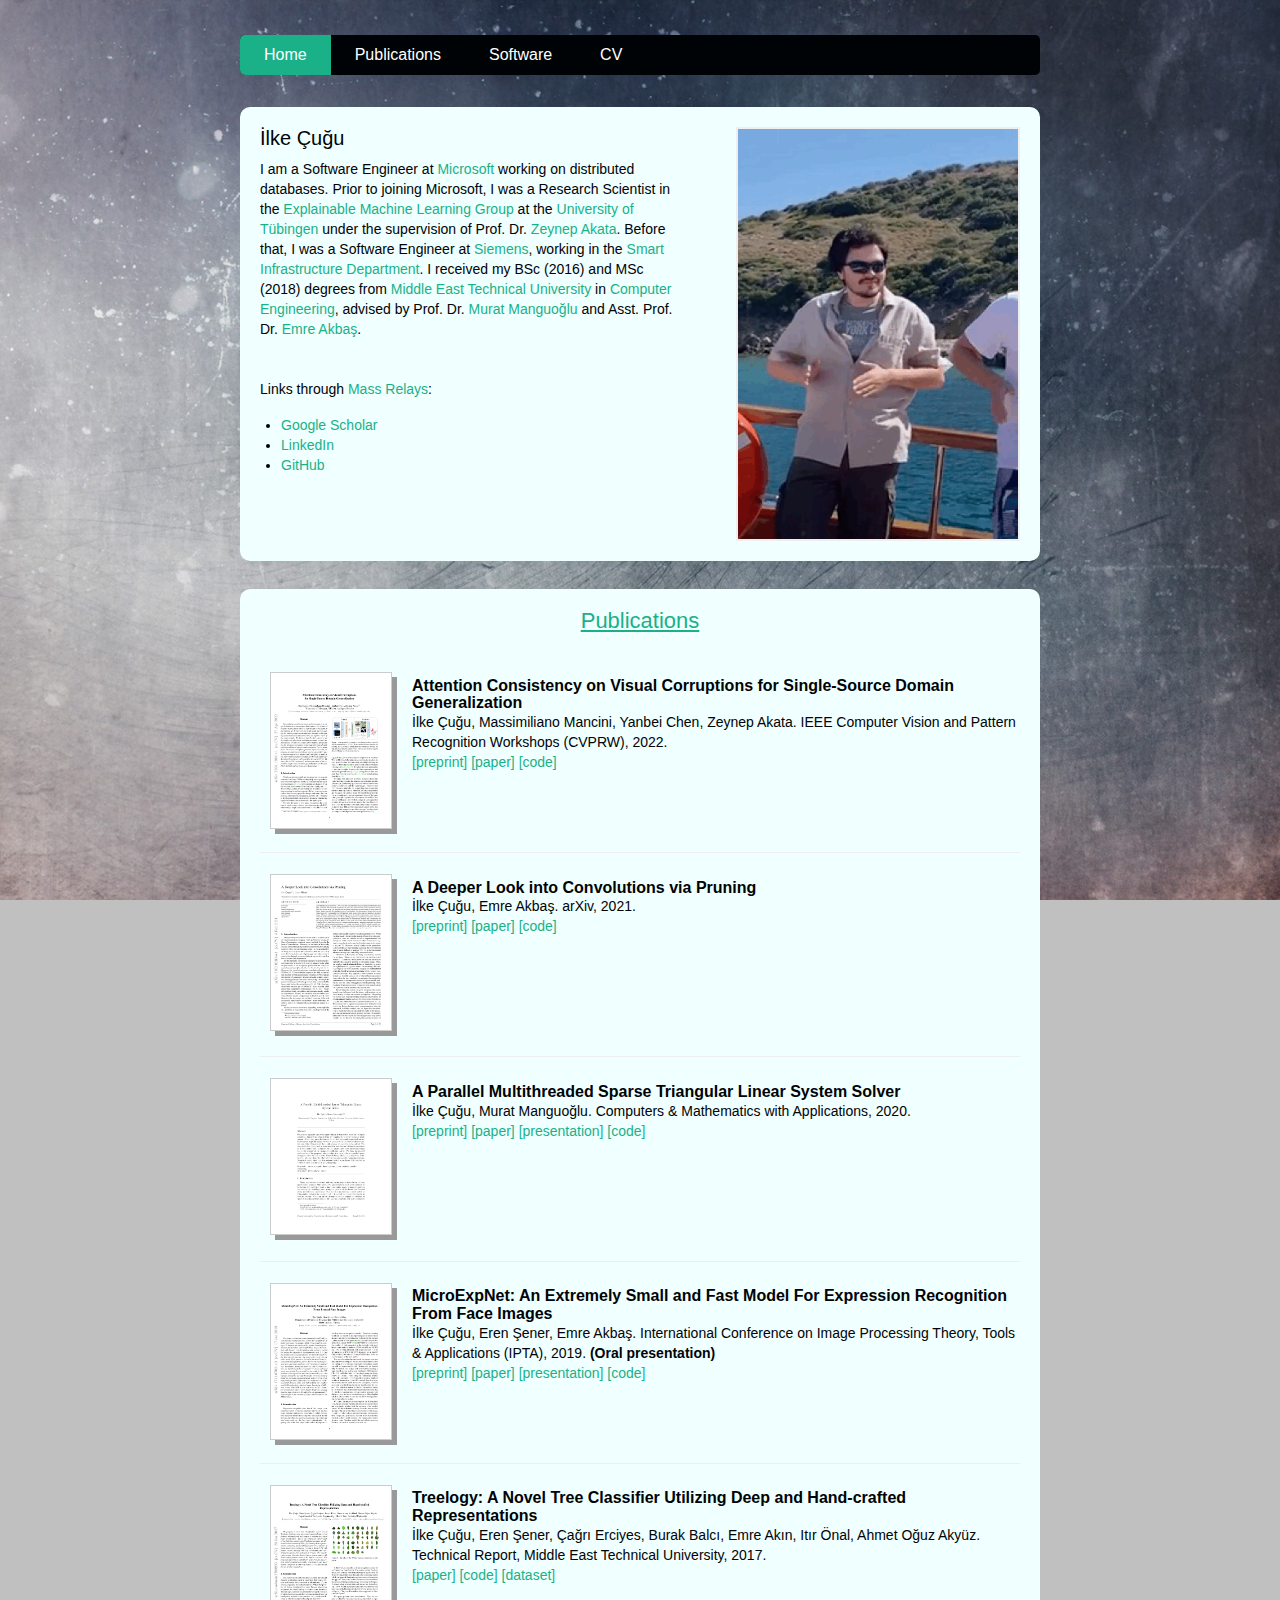
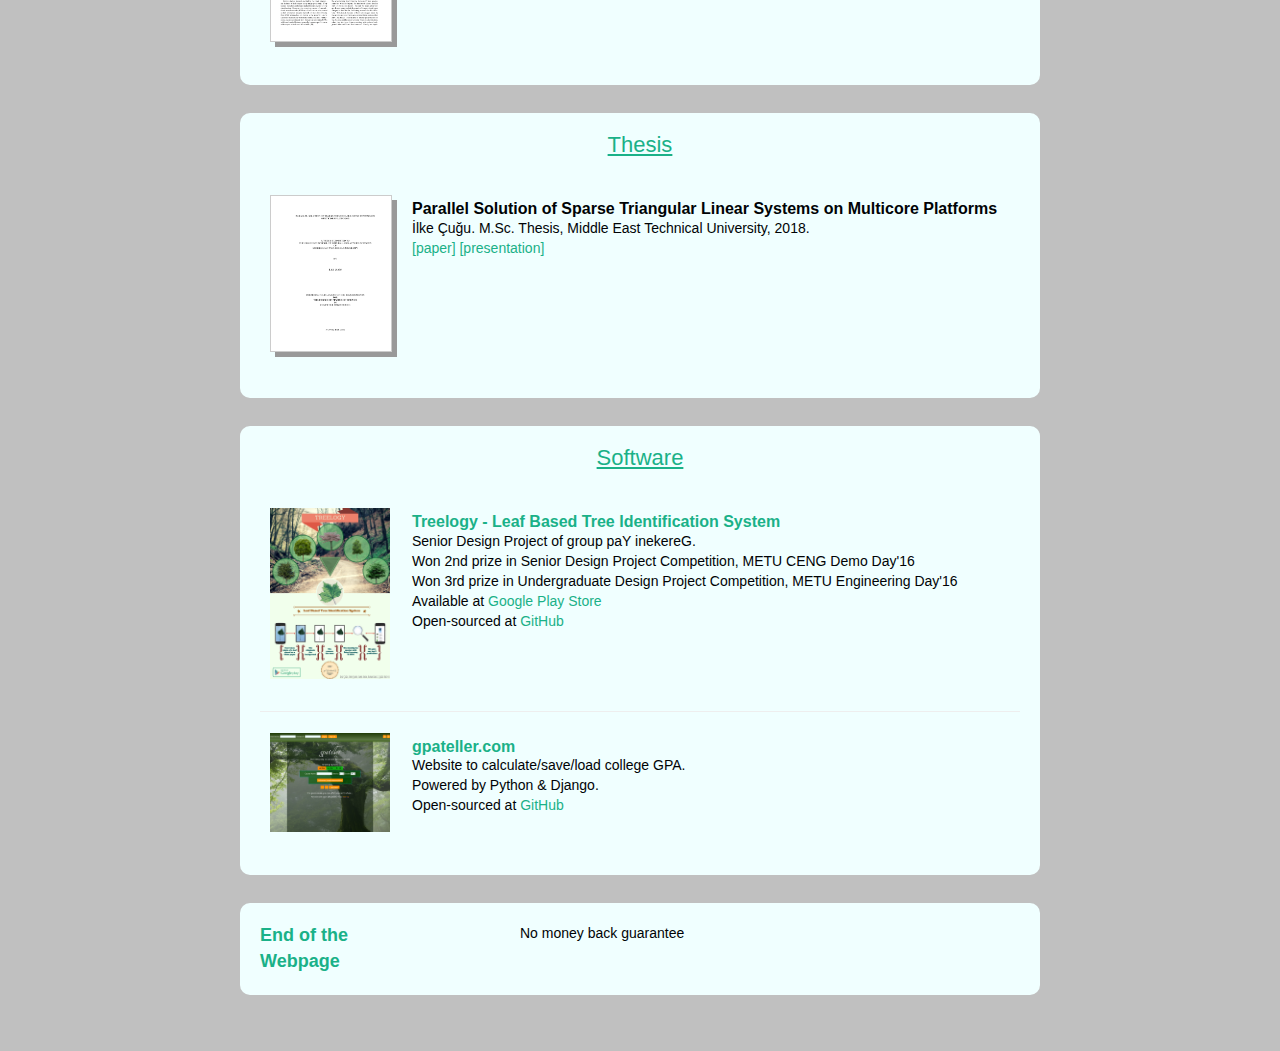
==== index.html @ ac364a23 "Update Treelogy links" ====
<!DOCTYPE html>
<html>
	<head>
	<meta charset="utf-8" />
	<title>Ilke Cugu</title> 
	<link rel="stylesheet" href="too_long_to_read.css" type="text/css"/> 
	<!--[if IE]>
	  <script src="http://html5shiv.googlecode.com/svn/trunk/html5.js"></script><![endif]-->
	<!--[if lte IE 7]>
	  <script src="js/IE8.js" type="text/javascript"></script><![endif]-->
	<!--[if lt IE 7]>
	 
	  <link rel="stylesheet" type="text/css" media="all" href="css/ie6.css"/><![endif]-->
	</head>

	<body id="index" class="home">
		<header id="banner" class="body">
			<nav><ul>
			    <li class="active"><a href="#">Home</a></li>
			    <li><a href="#publications">Publications</a></li>
			    <li><a href="#software">Software</a></li>
			 
			    <li><a href="cv_en.pdf" target="_blank">CV</a></li>
			</ul></nav>
		</header><!-- /#banner -->

		<aside id="featured" class="body"><article>
			<figure>
				<img src="images/gerekli.gif" width="280" height="410" alt="Photo"/>
			</figure>
			<hgroup>
				<h3>İlke Çuğu</h3>
			</hgroup>
			<p>
				I am a Software Engineer at <a href="https://docs.microsoft.com/en-us/azure/postgresql/hyperscale/overview" target="_blank" rel="bookmark" title="To click or not to click, that is the question">Microsoft</a> working on distributed databases. Prior to joining Microsoft, I was a Research Scientist in the <a href="https://eml-unitue.de/" target="_blank" rel="bookmark" title="To click or not to click, that is the question">Explainable Machine Learning Group</a> at the <a href="https://uni-tuebingen.de/universitaet/" target="_blank" rel="bookmark" title="To click or not to click, that is the question">University of Tübingen</a> under the supervision of Prof. Dr. <a href="https://www.eml-unitue.de/people/zeynep-akata" target="_blank" rel="bookmark" title="To click or not to click, that is the question">Zeynep Akata</a>. Before that, I was a Software Engineer at <a href="https://new.siemens.com/global/en.html" target="_blank" rel="bookmark" title="To click or not to click, that is the question">Siemens</a>, working in the <a href="https://new.siemens.com/global/en/company/about/businesses/smart-infrastructure.html" target="_blank" rel="bookmark" title="To click or not to click, that is the question">Smart Infrastructure Department</a>. I received my BSc (2016) and MSc (2018) degrees from <a href="http://www.metu.edu.tr" target="_blank" rel="bookmark" title="To click or not to click, that is the question">Middle East Technical University</a> in <a href="https://ceng.metu.edu.tr" target="_blank" rel="bookmark" title="To click or not to click, that is the question">Computer Engineering</a>, advised by Prof. Dr. <a href="https://user.ceng.metu.edu.tr/~manguoglu/" target="_blank" rel="bookmark" title="To click or not to click, that is the question">Murat Manguoğlu</a> and Asst. Prof. Dr. <a href="https://user.ceng.metu.edu.tr/~emre/" target="_blank" rel="bookmark" title="To click or not to click, that is the question">Emre Akbaş</a>.
				<br>
				<br><br> Links through <a href="https://masseffect.fandom.com/wiki/Mass_Relay" target="_blank" rel="bookmark" title="To click or not to click, that is the question">Mass Relays</a>:
				<ul>
					<li><a href="https://scholar.google.com.tr/citations?user=v6YG0YEAAAAJ&hl=en" target="_blank" rel="bookmark" title="To click or not to click, that is the question">Google Scholar</a></li>
					<li><a href="https://www.linkedin.com/in/cuguilke" target="_blank" title="To click or not to click, that is the question">LinkedIn</a></li>
					<li><a href="https://github.com/cuguilke" target="_blank" rel="bookmark" title="To click or not to click, that is the question">GitHub</a></li>
				</ul>
			</p>
		</article></aside><!-- /#featured -->

		<section id="content" class="body">
			<a name="publications"></a> 
			<ol id="posts-list" class="hfeed">

				<hgroup>
					<h2>Publications</h2>
				</hgroup>

				<li><article class="hentry">  
					<header>
					<h3 class="entry-title">Attention Consistency on Visual Corruptions for Single-Source Domain Generalization</h3>
					</header>
					<footer class="post-info">
						<figure>
							<a href="https://arxiv.org/pdf/2204.13091.pdf" target="_blank">
								<img class="publication-img" src="images/acvc.png" width="120" height="155"/>
							</a>
						</figure>
					</footer><!-- /.post-info -->
					<div class="entry-content">
						<p>İlke Çuğu, Massimiliano Mancini, Yanbei Chen, Zeynep Akata. IEEE Computer Vision and Pattern Recognition Workshops (CVPRW), 2022.
					<br>
					<a href="https://arxiv.org/abs/2204.13091" target="_blank" rel="bookmark" title="To click or not to click, that is the question">[preprint]</a>
					<a href="https://openaccess.thecvf.com/content/CVPR2022W/L3D-IVU/html/Cugu_Attention_Consistency_on_Visual_Corruptions_for_Single-Source_Domain_Generalization_CVPRW_2022_paper.html" target="_blank" rel="bookmark" title="To click or not to click, that is the question">[paper]</a>
					<a href="https://github.com/ExplainableML/ACVC" target="_blank" rel="bookmark" title="To click or not to click, that is the question">[code]</a> 
						<br><br><br><br><br>
						</p>
					</div><!-- /.entry-content -->
				</article></li>
				
				<li><article class="hentry">  
					<header>
					<h3 class="entry-title">A Deeper Look into Convolutions via Pruning</h3>
					</header>
					<footer class="post-info">
						<figure>
							<a href="https://arxiv.org/pdf/2102.02804.pdf" target="_blank">
								<img class="publication-img" src="images/psykedelic.png" width="120" height="155"/>
							</a>
						</figure>
					</footer><!-- /.post-info -->
					<div class="entry-content">
						<p>İlke Çuğu, Emre Akbaş. arXiv, 2021.
					<br>
					<a href="https://arxiv.org/abs/2102.02804" target="_blank" rel="bookmark" title="To click or not to click, that is the question">[preprint]</a>
					<a href="https://arxiv.org/pdf/2102.02804.pdf" target="_blank" rel="bookmark" title="To click or not to click, that is the question">[paper]</a>
					<a href="https://github.com/cuguilke/psykedelic" target="_blank" rel="bookmark" title="To click or not to click, that is the question">[code]</a> 
						<br><br><br><br><br><br><br>
						</p>
					</div><!-- /.entry-content -->
				</article></li>

				<li><article class="hentry">  
					<header>
					<h3 class="entry-title">A Parallel Multithreaded Sparse Triangular Linear System Solver</h3>
					</header>
					<footer class="post-info">
						<figure>
							<a href="papers/spike_pstrsv_preprint.pdf" target="_blank">
								<img class="publication-img" src="images/spike_pstrsv.png" width="120" height="155"/>
							</a>
						</figure>
					</footer><!-- /.post-info -->
					<div class="entry-content">
						<p>İlke Çuğu, Murat Manguoğlu. Computers & Mathematics with Applications, 2020.
					<br>
					<a href="papers/spike_pstrsv_preprint.pdf" target="_blank" rel="bookmark" title="To click or not to click, that is the question">[preprint]</a>
					<a href="https://doi.org/10.1016/j.camwa.2019.09.012" target="_blank" rel="bookmark" title="To click or not to click, that is the question">[paper]</a>
					<a href="misc/spike_pstrsv_presentation.pdf" target="_blank" rel="bookmark" title="To click or not to click, that is the question">[presentation]</a> 
					<a href="https://github.com/cuguilke/spike_pstrsv" target="_blank" rel="bookmark" title="To click or not to click, that is the question">[code]</a> 
						<br><br><br><br><br><br><br>
						</p>
					</div><!-- /.entry-content -->
				</article></li>

				<li><article class="hentry">  
					<header>
					<h3 class="entry-title">MicroExpNet: An Extremely Small and Fast Model For Expression Recognition From Face Images</h3>
					</header>
					<footer class="post-info">
						<figure>
							<a href="https://arxiv.org/pdf/1711.07011.pdf" target="_blank">
								<img class="publication-img" src="images/microexpnet.png" width="120" height="155"/>
							</a>
						</figure>
					</footer><!-- /.post-info -->
					<div class="entry-content">
						<p>İlke Çuğu, Eren Şener, Emre Akbaş. International Conference on Image Processing Theory, Tools & Applications (IPTA), 2019. <b>(Oral presentation)</b>
					<br>
					<a href="https://arxiv.org/abs/1711.07011v4" target="_blank" rel="bookmark" title="To click or not to click, that is the question">[preprint]</a>
					<a href="https://ieeexplore.ieee.org/abstract/document/8936114" target="_blank" rel="bookmark" title="To click or not to click, that is the question">[paper]</a>
					<a href="misc/MicroExpNet_Presentation.pdf" target="_blank" rel="bookmark" title="To click or not to click, that is the question">[presentation]</a>  
					<a href="https://github.com/cuguilke/microexpnet" target="_blank" rel="bookmark" title="To click or not to click, that is the question">[code]</a>
						<br><br><br><br><br>
						</p>
					</div><!-- /.entry-content -->
				</article></li>

			    <li><article class="hentry">  
		     		<header>
		        	<h3 class="entry-title">Treelogy: A Novel Tree Classifier Utilizing Deep and Hand-crafted Representations</h3>
		      		</header>
					<footer class="post-info">
				        <figure>
				        	<a href="https://arxiv.org/pdf/1701.08291.pdf" target="_blank">
								<img class="publication-img" src="images/treelogy.png" width="120" height="155"/>
							</a>
						</figure>
		      		</footer><!-- /.post-info -->
			     	<div class="entry-content">
				        <p>İlke Çuğu, Eren Şener, Çağrı Erciyes, Burak Balcı, Emre Akın, Itır Önal, Ahmet Oğuz Akyüz. Technical Report, Middle East Technical University, 2017.
				        <br>
				        <a href="https://arxiv.org/abs/1701.08291" target="_blank" rel="bookmark" title="To click or not to click, that is the question">[paper]</a>
				        <a href="https://github.com/cuguilke/Treelogy" target="_blank" rel="bookmark" title="To click or not to click, that is the question">[code]</a>
				        <a href="https://senior.ceng.metu.edu.tr/2016/payinekereg/dataset.html" target="_blank" rel="bookmark" title="To click or not to click, that is the question">[dataset]</a>
				        <br><br><br><br><br>
				        </p>
				    </div><!-- /.entry-content -->
		    	</article></li>
		  		    
		  	</ol><!-- /#posts-list -->
		</section><!-- /#content -->

		<section id="content" class="body">
			<a name="theses"></a> 
			<ol id="posts-list" class="hfeed">

				<hgroup>
					<h2>Thesis</h2>
				</hgroup>

				<li><article class="hentry">  
		     		<header>
		        	<h3 class="entry-title">Parallel Solution of Sparse Triangular Linear Systems on Multicore Platforms</h3>
		      		</header>
					<footer class="post-info">
				        <figure>
				        	<a href="http://etd.lib.metu.edu.tr/upload/12622870/index.pdf" target="_blank">
								<img class="publication-img" src="images/MSc_thesis.png" width="120" height="155"/>
							</a>
						</figure>
		      		</footer><!-- /.post-info -->
			     	<div class="entry-content">
				        <p>İlke Çuğu. M.Sc. Thesis, Middle East Technical University, 2018.
				        <br>
				        <a href="http://etd.lib.metu.edu.tr/upload/12622870/index.pdf" target="_blank" rel="bookmark" title="To click or not to click, that is the question">[paper]</a>
				        <a href="misc/MSc_thesis_presentation.pdf" target="_blank" rel="bookmark" title="To click or not to click, that is the question">[presentation]</a> 
				        <br><br><br><br><br><br><br>
				        </p>
				    </div><!-- /.entry-content -->
		    	</article></li>
		  		    
		  	</ol><!-- /#posts-list -->
		</section><!-- /#content -->

		<section id="content" class="body">
			<a name="software"></a> 
			<ol id="posts-list" class="hfeed">

				<hgroup>
					<h2>Software</h2>
				</hgroup>

			    <li><article class="hentry">  
		     		<header>
		        	<h3 class="entry-title"><a href="https://senior.ceng.metu.edu.tr/2016/payinekereg/" target="_blank" rel="bookmark" title="To click or not to click, that is the question">Treelogy - Leaf Based Tree Identification System</a></h3>
		      		</header>
					<footer class="post-info">
				        <figure>
				        	<a href="images/treelogy_poster.png">
								<img src="images/treelogy_poster.png" width="120" height="171"/>
							</a>
						</figure>
		      		</footer><!-- /.post-info -->
			     	<div class="entry-content">
				        <p>Senior Design Project of group paY inekereG.
				        <br>Won 2nd prize in Senior Design Project Competition, METU CENG Demo Day'16
				       	<br>Won 3rd prize in Undergraduate Design Project Competition, METU Engineering Day'16
				        <br>Available at 
				        <a href="https://play.google.com/store/apps/details?id=com.payinekereg.treelogy" target="_blank">Google Play Store</a>
				        <br>Open-sourced at <a href="https://github.com/cuguilke/Treelogy" target="_blank">GitHub</a>
				        <br><br><br><br><br>
				    	</p>
				    </div><!-- /.entry-content -->
		    	</article></li>

		    	<li><article class="hentry">  
		     		<header>
		        	<h3 class="entry-title"><a href="http://www.gpateller.com" target="_blank" rel="bookmark" title="To click or not to click, that is the question">gpateller.com</a></h3>
		      		</header>
					<footer class="post-info">
				        <figure>
				        	<a href="images/gpateller.png">
								<img src="images/gpateller.png" width="120" height="99"/>
							</a>
						</figure>
		      		</footer><!-- /.post-info -->
			     	<div class="entry-content">
				        <p>Website to calculate/save/load college GPA.
				        <br>Powered by Python & Django.
				        <br>Open-sourced at <a href="https://github.com/cuguilke/gpateller" target="_blank">GitHub</a>
				    	<br><br><br>
				    	</p>
				    </div><!-- /.entry-content -->
		    	</article></li>
		  		    
		  	</ol><!-- /#posts-list -->
		</section><!-- /#content -->

		<footer id="contentinfo" class="body">
		  <address id="about" class="vcard body">
		    <span class="primary">
		      <strong><a href="#" class="fn url">End of the Webpage</a></strong>
		    </span><!-- /.primary -->
		    <span class="bio">No money back guarantee</span>
		  </address><!-- /#about -->
		</footer><!-- /#contentinfo -->

		<!-- Start of StatCounter Code for Default Guide -->
		<script type="text/javascript">
			var sc_project=10519297; 
			var sc_invisible=1; 
			var sc_security="bd631ced"; 
			var scJsHost = (("https:" == document.location.protocol) ?"https://secure." : "http://www.");
			document.write("<sc"+"ript type='text/javascript' src='" +scJsHost+"statcounter.com/counter/counter.js'></"+"script>");
		</script>
		<noscript><div class="statcounter"><a title="free hitcounters" href="http://statcounter.com/" target="_blank"><img class="statcounter" src="http://c.statcounter.com/10519297/0/bd631ced/1/" alt="free hit counters"></a></div></noscript>
		<!-- End of StatCounter Code for Default Guide -->		

	</body>
</html>
---- too_long_to_read.css ----
@import url("reset.css");
 
/***** Global *****/
/* Body */
  body {
    background: #C0C0C0 url('images/gray.jpg');
    color: #000305;
    font-size: 87.5%; /* Base font size: 14px */
    font-family: 'Trebuchet MS', Trebuchet, 'Lucida Sans Unicode', 'Lucida Grande', 'Lucida Sans', Arial, sans-serif;
    line-height: 1.429;
    margin: 0;
    padding: 0;
    text-align: left;
    background-attachment: fixed;
    background-position: center;
    background-size: cover;
    background-repeat: no-repeat;
  }
 
/* Headings */
h2 {font-size: 1.571em} /* 22px */
h3 {font-size: 1.429em} /* 20px */
h4 {font-size: 1.286em} /* 18px */
h5 {font-size: 1.143em} /* 16px */
h6 {font-size: 1em} /* 14px */

h2 {
  font-weight: 400;
  line-height: 1.1;
  margin-bottom: .8em;
  text-align: center;
  color: #1ab188;
  text-decoration: underline;
}
h3, h4, h5, h6 {
  font-weight: 400;
  line-height: 1.1;
  margin-bottom: .8em;
}
 
/* Anchors */
a {outline: 0;}
a img {border: 0px; text-decoration: none;}
a:link, a:visited {
  color: #1ab188;
  padding: 0;
  text-decoration: none;
}
a:hover, a:active {
  text-decoration: underline;
}
 
/* Paragraphs */
p {margin-bottom: 1.143em;}
* p:last-child {margin-bottom: 0;}
 
strong, b {font-weight: bold;}
em, i {font-style: italic;}
 
::-moz-selection {background: #F6CF74; color: #fff;}
::selection {background: #F6CF74; color: #fff;}
 
/* Lists */
ul {
  list-style: outside disc;
  margin: 1em 0 1.5em 1.5em;
}
 
ol {
  list-style: outside decimal;
  margin: 1em 0 1.5em 1.5em;
}
 
dl {margin: 0 0 1.5em 0;}
dt {font-weight: bold;}
dd {margin-left: 1.5em;}
 
/* Quotes */
blockquote {font-style: italic;}
cite {}
 
q {}
 
/* Tables */
table {margin: .5em auto 1.5em auto; width: 98%;}
 
  /* Thead */
  thead th {padding: .5em .4em; text-align: left;}
  thead td {}
 
  /* Tbody */
  tbody td {padding: .5em .4em;}
  tbody th {}
 
  tbody .alt td {}
  tbody .alt th {}
 
  /* Tfoot */
  tfoot th {}
  tfoot td {}
 
 /***** Layout *****/
.body {clear: both; margin: 0 auto; width: 800px;}
img.right figure.right {float: right; margin: 0 0 2em 2em;}
img.left, figure.left {float: right; margin: 0 0 2em 2em;}

/*
  Header
*****************/
#banner {
  margin: 0 auto;
  padding: 2.5em 0 0 0;
}
 
  /* Banner */
  #banner h1 {font-size: 3.571em; line-height: .6;}
  #banner h1 a:link, #banner h1 a:visited {
    color: white; 
    display: block;
    font-weight: bold;
    margin: 0 0 .6em .2em;
    text-decoration: none;
    width: 427px;
  }
  #banner h1 a:hover, #banner h1 a:active {
    background: none;
    color: #1ab188;
    text-shadow: none;
  }
 
  #banner h1 strong {font-size: 0.36em; font-weight: normal;}

/* Main Nav */
  #banner nav {
    background: #000305;
    font-size: 1.143em;
    height: 40px;
    line-height: 30px;
    margin: 0 auto 2em auto;
    padding: 0;
    text-align: center;
    width: 800px;
    
    border-radius: 5px;
    -moz-border-radius: 5px;
    -webkit-border-radius: 5px;
  }
  
  #banner nav ul {list-style: none; margin: 0 auto; width: 800px;}
  #banner nav li {float: left; display: inline; margin: 0;}
  
  #banner nav a:link, #banner nav a:visited {
    color: #fff;
    display: inline-block;
    height: 30px;
    padding: 5px 1.5em;
    text-decoration: none;
  }
  #banner nav a:hover, #banner nav a:active,
  #banner nav .active a:link, #banner nav .active a:visited {
    background: #1ab188;
    color: #fff;
    text-shadow: none !important;
  }
  
  #banner nav li:first-child a {
    border-top-left-radius: 5px;
    -moz-border-radius-topleft: 5px;
    -webkit-border-top-left-radius: 5px;
    
    border-bottom-left-radius: 5px;
    -moz-border-radius-bottomleft: 5px;
    -webkit-border-bottom-left-radius: 5px;
  }

/*
  Featured
*****************/
#featured {
  background: #F0FFFF;
  margin-bottom: 2em;
  overflow: hidden;
  padding: 20px;
  width: 760px;
 
  border-radius: 10px;
  -moz-border-radius: 10px;
  -webkit-border-radius: 10px;
}
 
#featured figure {
  border: 2px solid #eee;
  float: right;
  margin: 0 0 0 4.5em;
  width: 280px;
}
#featured figure img {display: block; float: right;}

#featured h3 {font-size: 1.429em; margin-bottom: .5em;}
 
#featured h3 a:link, #featured h3 a:visited {color: #000305; text-decoration: none;}
#featured h3 a:hover, #featured h3 a:active {color: #fff;}

/*
  GUI Content
*****************/
#guiContent {
  background: #F0FFFF;
  margin-bottom: 2em;
  overflow: hidden;
  padding: 20px;
  width: 760px;
 
  border-radius: 10px;
  -moz-border-radius: 10px;
  -webkit-border-radius: 10px;
}
 
#guiContent figure {
  border: 2px solid #eee;
  margin: 0 auto;
  width: 716px;
}

#guiContent figure img {display: block;}

#guiContent h3 {font-size: 1.429em; margin-bottom: .5em;}
 
#guiContent h3 a:link, #guiContent h3 a:visited {color: #000305; text-decoration: none;}
#guiContent h3 a:hover, #guiContent h3 a:active {color: #fff;}
 
/*
  Body
*****************/
#content {
  background: #F0FFFF;
  margin-bottom: 2em;
  overflow: hidden;
  padding: 20px 20px;
  width: 760px;
 
  border-radius: 10px;
  -moz-border-radius: 10px;
  -webkit-border-radius: 10px;
}
/*
  About
*****************/
#about {
  background: #F0FFFF;
  font-style: normal;
  margin-bottom: 2em;
  overflow: hidden;
  padding: 20px;
  text-align: left;
  width: 760px;
 
  border-radius: 10px;
  -moz-border-radius: 10px;
  -webkit-border-radius: 10px;
}
 
#about .primary {float: left; width: 165px;}
#about .primary strong {color: #C64350; display: block; font-size: 1.286em;}
#about .url:link, #about .url:visited {text-decoration: none;}
#about .bio {float: right; width: 500px;}
 
 /*
  Footer
*****************/
#contentinfo {padding-bottom: 2em; text-align: right;}

/* Blog */
.hentry {
  border-bottom: 1px solid #eee;
  padding: 1.5em 0 0 0;
}
li:last-child .hentry, #content > .hentry {border: 0; margin: 0;}
#content > .hentry {padding: 1em 0;}
 
.entry-title {font-size: 1.143em; font-weight: bold; padding-top: .3em; margin-bottom: 0;}
.entry-title a:link, .entry-title a:visited {text-decoration: none;}
 
.hentry .post-info * {font-style: normal;}
 
  /* Content */
  .hentry footer {margin-bottom: 2em;}
  .hentry footer address {display: inline;}
  #posts-list footer address {display: block;}
 
  /* Blog Index */
  #posts-list {list-style: none; margin: 0;}
  #posts-list .hentry {padding-left: 152px; position: relative;}
  #posts-list footer {
    left: 10px;
    position: absolute;
    top: 1.5em;
    width: 140px;
  }
#posts-list .hentry:hover {
  background: #1ab188;
  color: #fff;
}
#posts-list .hentry:hover a:link, #posts-list .hentry:hover a:visited {
  color: #F6CF74;
  text-shadow: 1px 1px 1px #333;
}

.publication-img {
  border: solid 1px #CCC;
  -moz-box-shadow: 5px 5px 0px #999;
  -webkit-box-shadow: 5px 5px 0px #999;
  box-shadow: 5px 5px 0px #999;
}
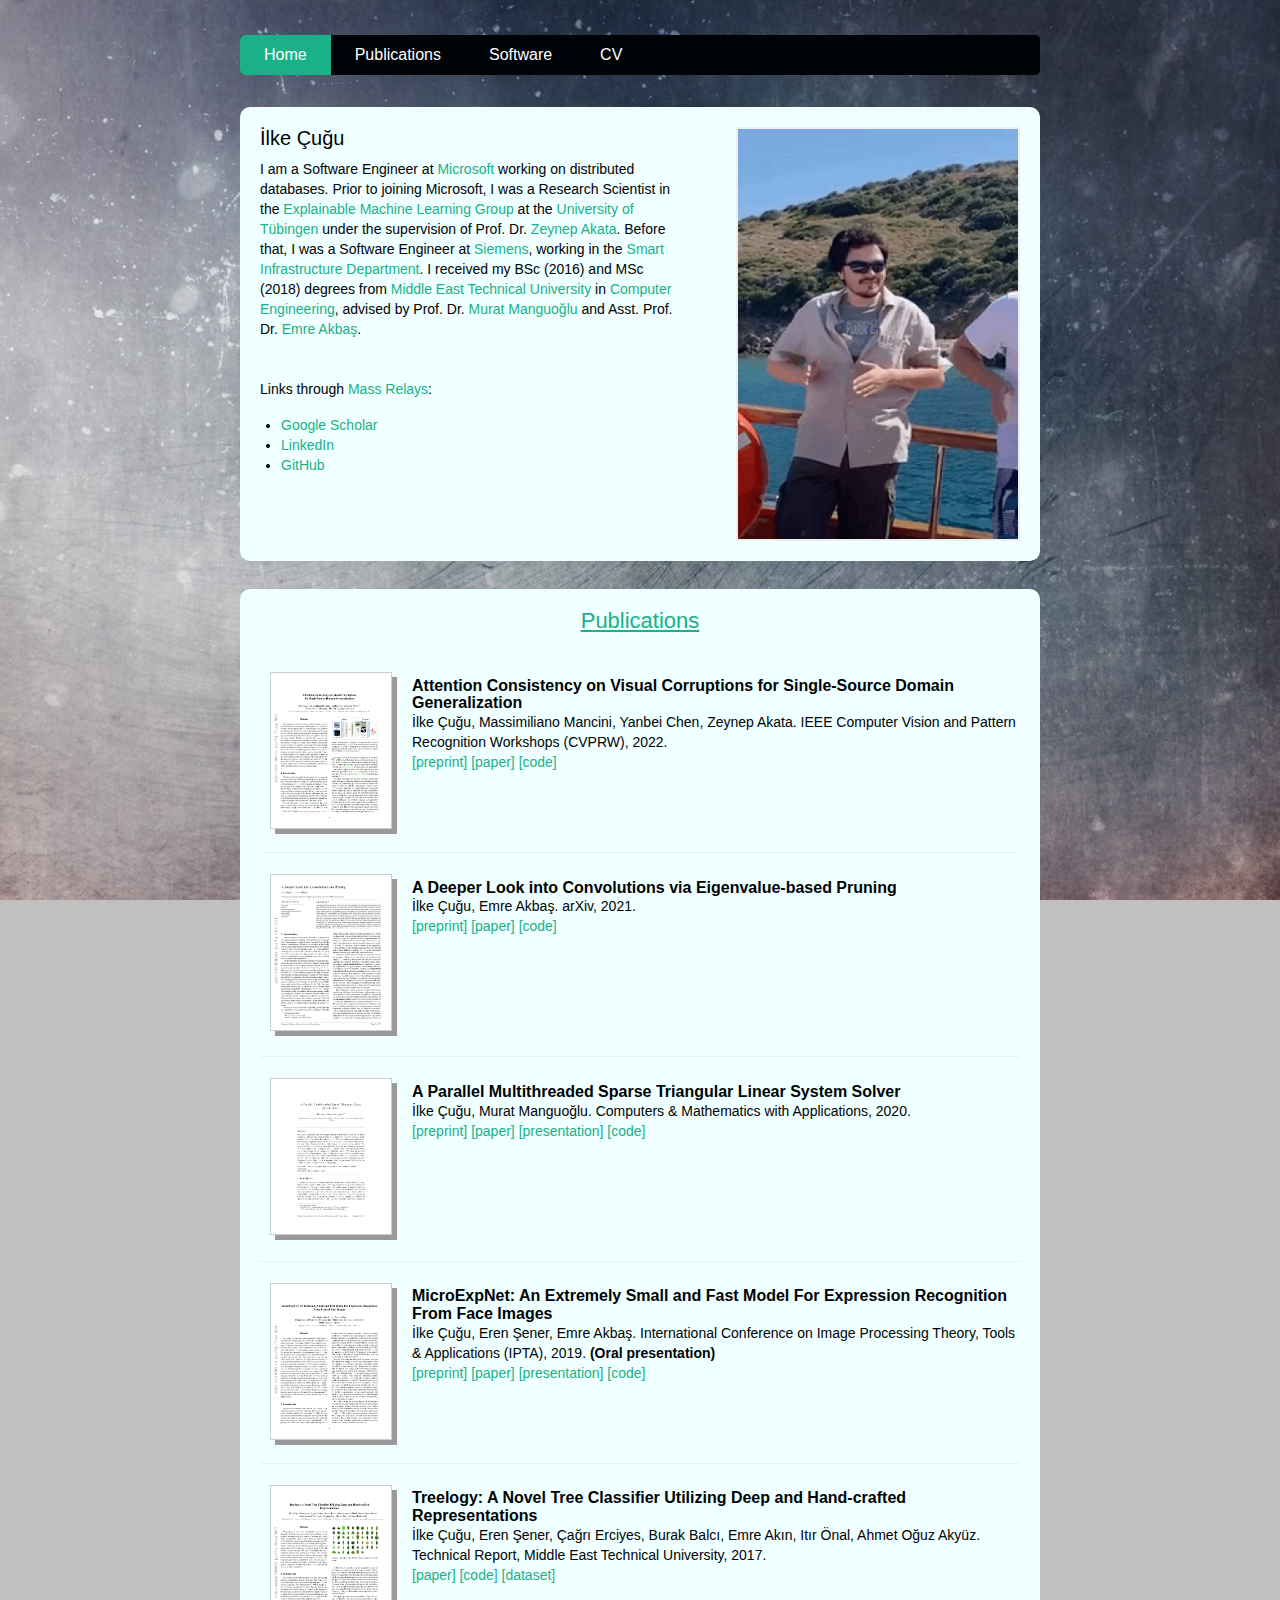
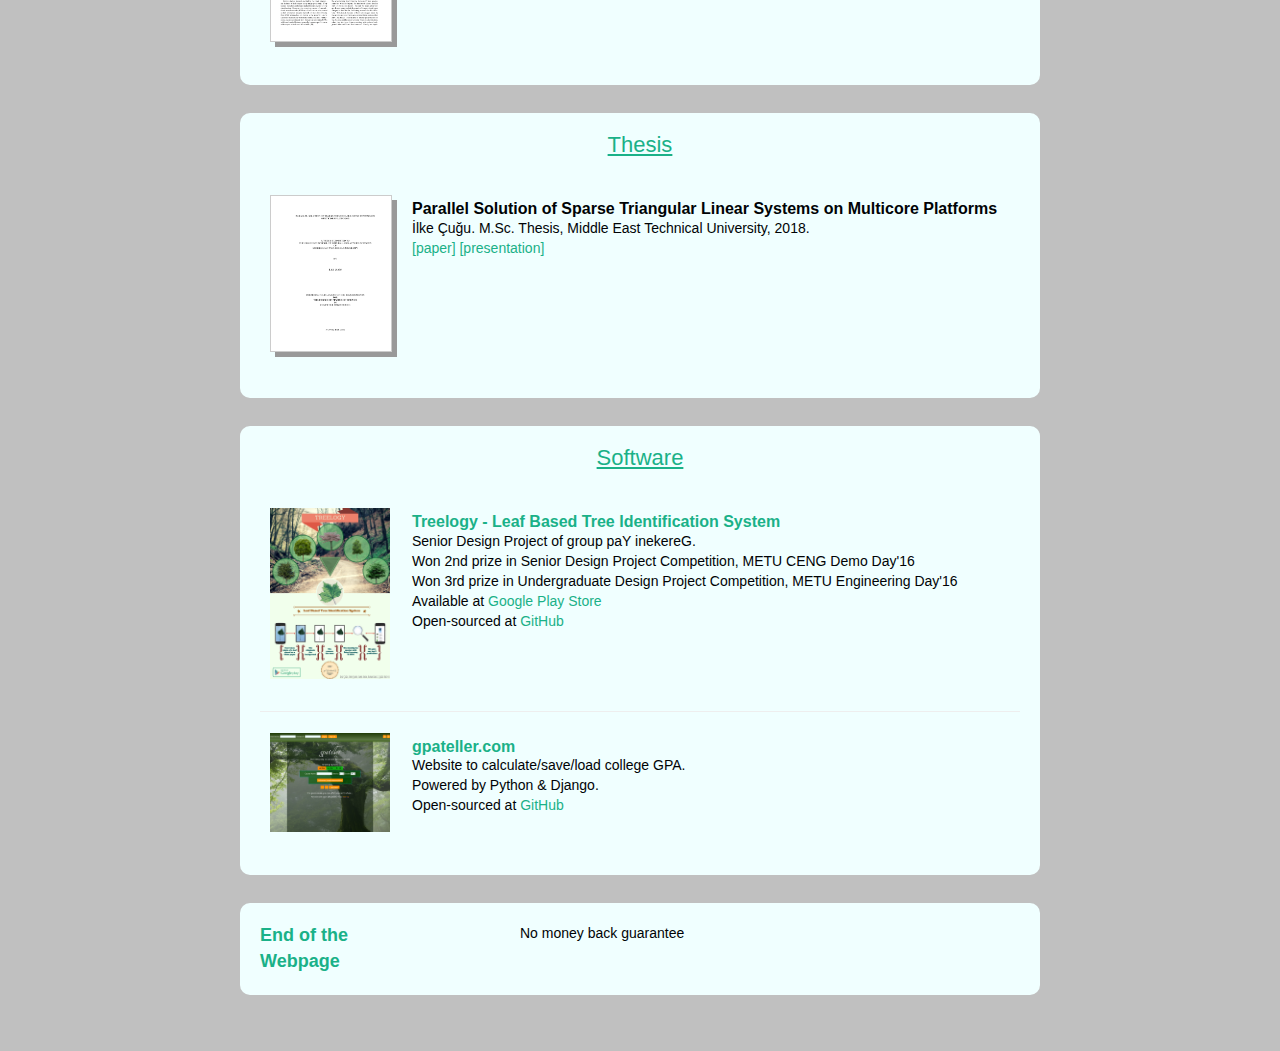
==== commit 26637e29: "update paper title" ====
--- a/index.html
+++ b/index.html
@@ -75,7 +75,7 @@
 				
 				<li><article class="hentry">  
 					<header>
-					<h3 class="entry-title">A Deeper Look into Convolutions via Pruning</h3>
+					<h3 class="entry-title">A Deeper Look into Convolutions via Eigenvalue-based Pruning</h3>
 					</header>
 					<footer class="post-info">
 						<figure>
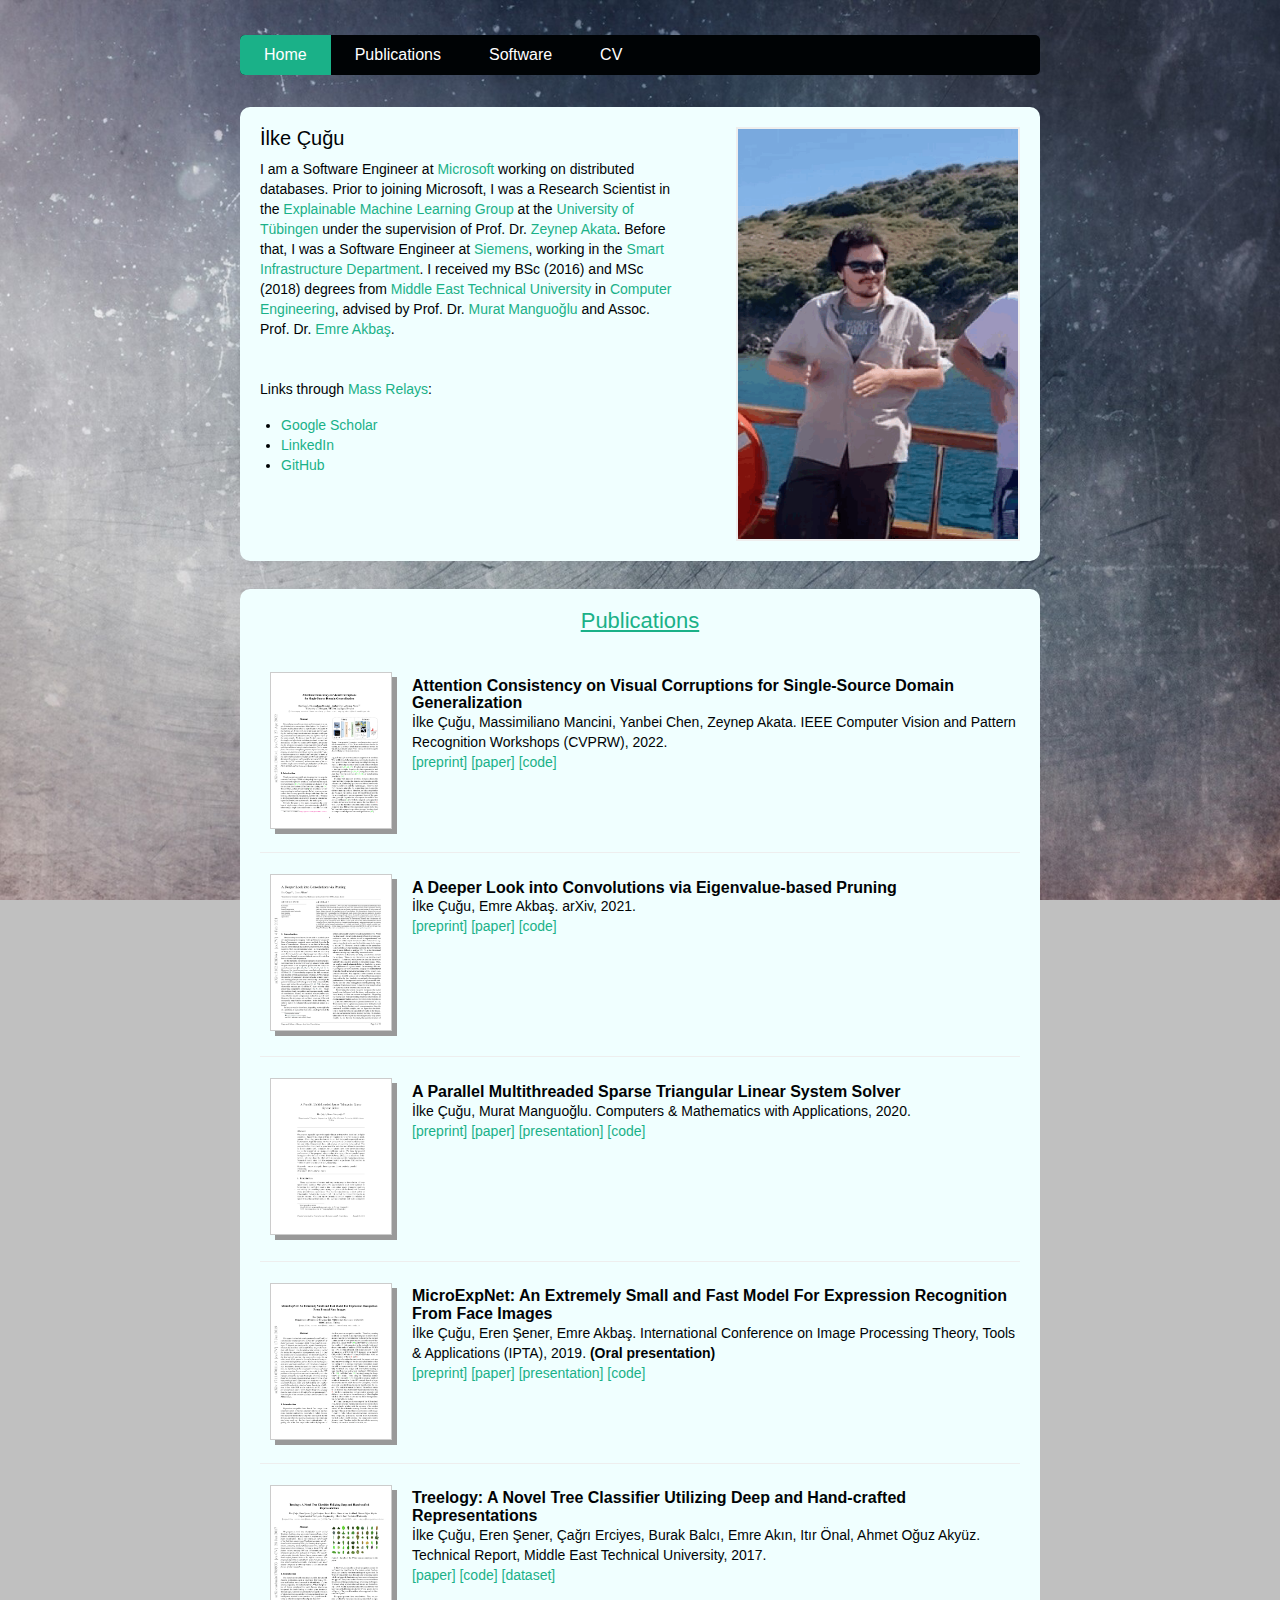
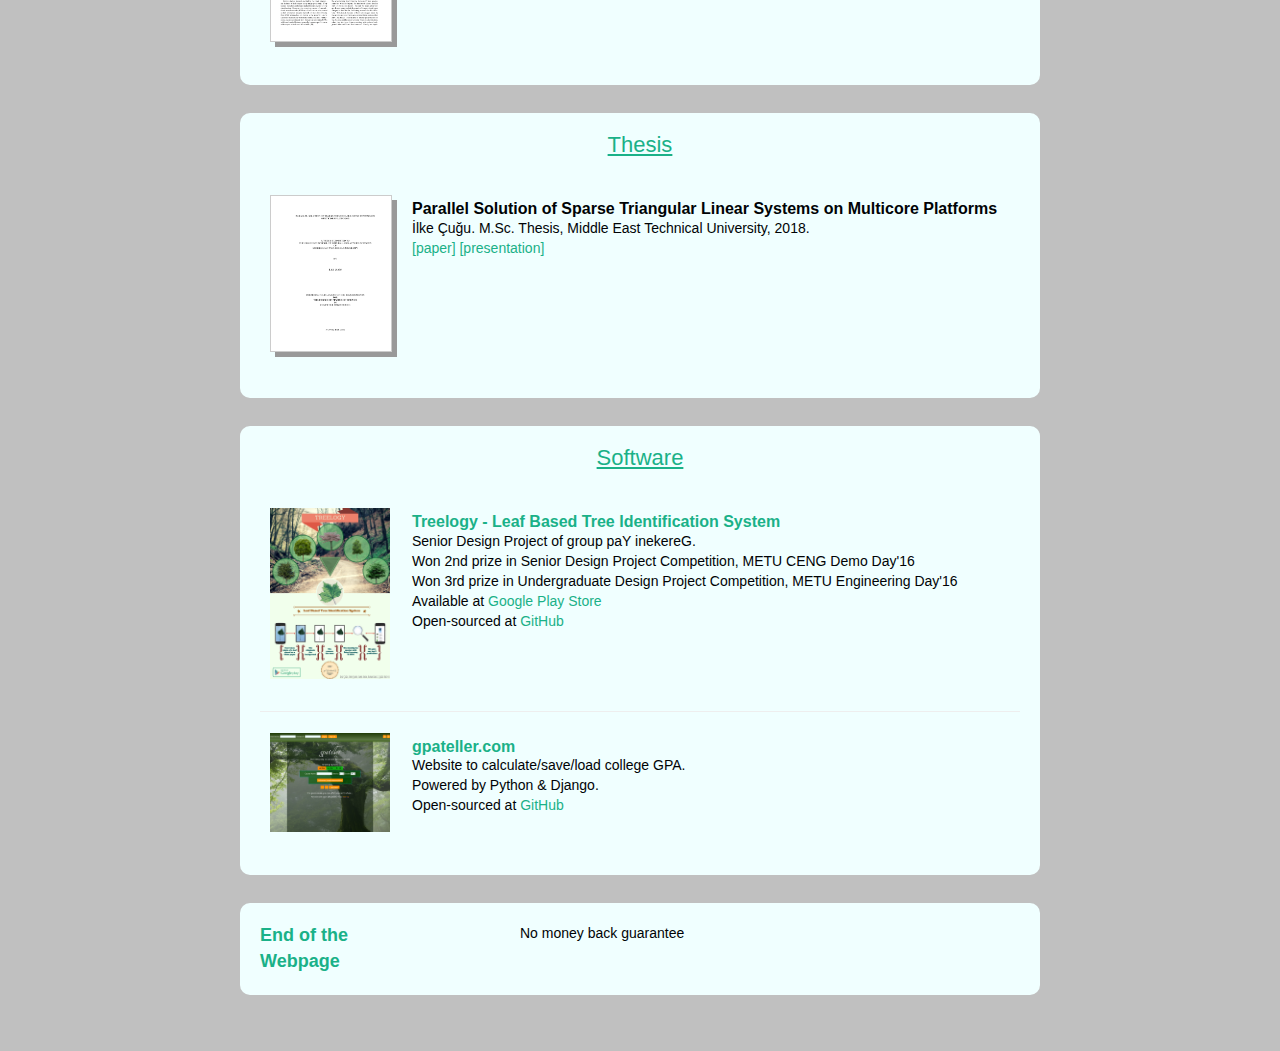
==== commit 11898c61: "Update index.html" ====
--- a/index.html
+++ b/index.html
@@ -32,7 +32,7 @@
 				<h3>İlke Çuğu</h3>
 			</hgroup>
 			<p>
-				I am a Software Engineer at <a href="https://docs.microsoft.com/en-us/azure/postgresql/hyperscale/overview" target="_blank" rel="bookmark" title="To click or not to click, that is the question">Microsoft</a> working on distributed databases. Prior to joining Microsoft, I was a Research Scientist in the <a href="https://eml-unitue.de/" target="_blank" rel="bookmark" title="To click or not to click, that is the question">Explainable Machine Learning Group</a> at the <a href="https://uni-tuebingen.de/universitaet/" target="_blank" rel="bookmark" title="To click or not to click, that is the question">University of Tübingen</a> under the supervision of Prof. Dr. <a href="https://www.eml-unitue.de/people/zeynep-akata" target="_blank" rel="bookmark" title="To click or not to click, that is the question">Zeynep Akata</a>. Before that, I was a Software Engineer at <a href="https://new.siemens.com/global/en.html" target="_blank" rel="bookmark" title="To click or not to click, that is the question">Siemens</a>, working in the <a href="https://new.siemens.com/global/en/company/about/businesses/smart-infrastructure.html" target="_blank" rel="bookmark" title="To click or not to click, that is the question">Smart Infrastructure Department</a>. I received my BSc (2016) and MSc (2018) degrees from <a href="http://www.metu.edu.tr" target="_blank" rel="bookmark" title="To click or not to click, that is the question">Middle East Technical University</a> in <a href="https://ceng.metu.edu.tr" target="_blank" rel="bookmark" title="To click or not to click, that is the question">Computer Engineering</a>, advised by Prof. Dr. <a href="https://user.ceng.metu.edu.tr/~manguoglu/" target="_blank" rel="bookmark" title="To click or not to click, that is the question">Murat Manguoğlu</a> and Asst. Prof. Dr. <a href="https://user.ceng.metu.edu.tr/~emre/" target="_blank" rel="bookmark" title="To click or not to click, that is the question">Emre Akbaş</a>.
+				I am a Software Engineer at <a href="https://docs.microsoft.com/en-us/azure/postgresql/hyperscale/overview" target="_blank" rel="bookmark" title="To click or not to click, that is the question">Microsoft</a> working on distributed databases. Prior to joining Microsoft, I was a Research Scientist in the <a href="https://eml-unitue.de/" target="_blank" rel="bookmark" title="To click or not to click, that is the question">Explainable Machine Learning Group</a> at the <a href="https://uni-tuebingen.de/universitaet/" target="_blank" rel="bookmark" title="To click or not to click, that is the question">University of Tübingen</a> under the supervision of Prof. Dr. <a href="https://www.eml-unitue.de/people/zeynep-akata" target="_blank" rel="bookmark" title="To click or not to click, that is the question">Zeynep Akata</a>. Before that, I was a Software Engineer at <a href="https://new.siemens.com/global/en.html" target="_blank" rel="bookmark" title="To click or not to click, that is the question">Siemens</a>, working in the <a href="https://new.siemens.com/global/en/company/about/businesses/smart-infrastructure.html" target="_blank" rel="bookmark" title="To click or not to click, that is the question">Smart Infrastructure Department</a>. I received my BSc (2016) and MSc (2018) degrees from <a href="http://www.metu.edu.tr" target="_blank" rel="bookmark" title="To click or not to click, that is the question">Middle East Technical University</a> in <a href="https://ceng.metu.edu.tr" target="_blank" rel="bookmark" title="To click or not to click, that is the question">Computer Engineering</a>, advised by Prof. Dr. <a href="https://user.ceng.metu.edu.tr/~manguoglu/" target="_blank" rel="bookmark" title="To click or not to click, that is the question">Murat Manguoğlu</a> and Assoc. Prof. Dr. <a href="https://user.ceng.metu.edu.tr/~emre/" target="_blank" rel="bookmark" title="To click or not to click, that is the question">Emre Akbaş</a>.
 				<br>
 				<br><br> Links through <a href="https://masseffect.fandom.com/wiki/Mass_Relay" target="_blank" rel="bookmark" title="To click or not to click, that is the question">Mass Relays</a>:
 				<ul>
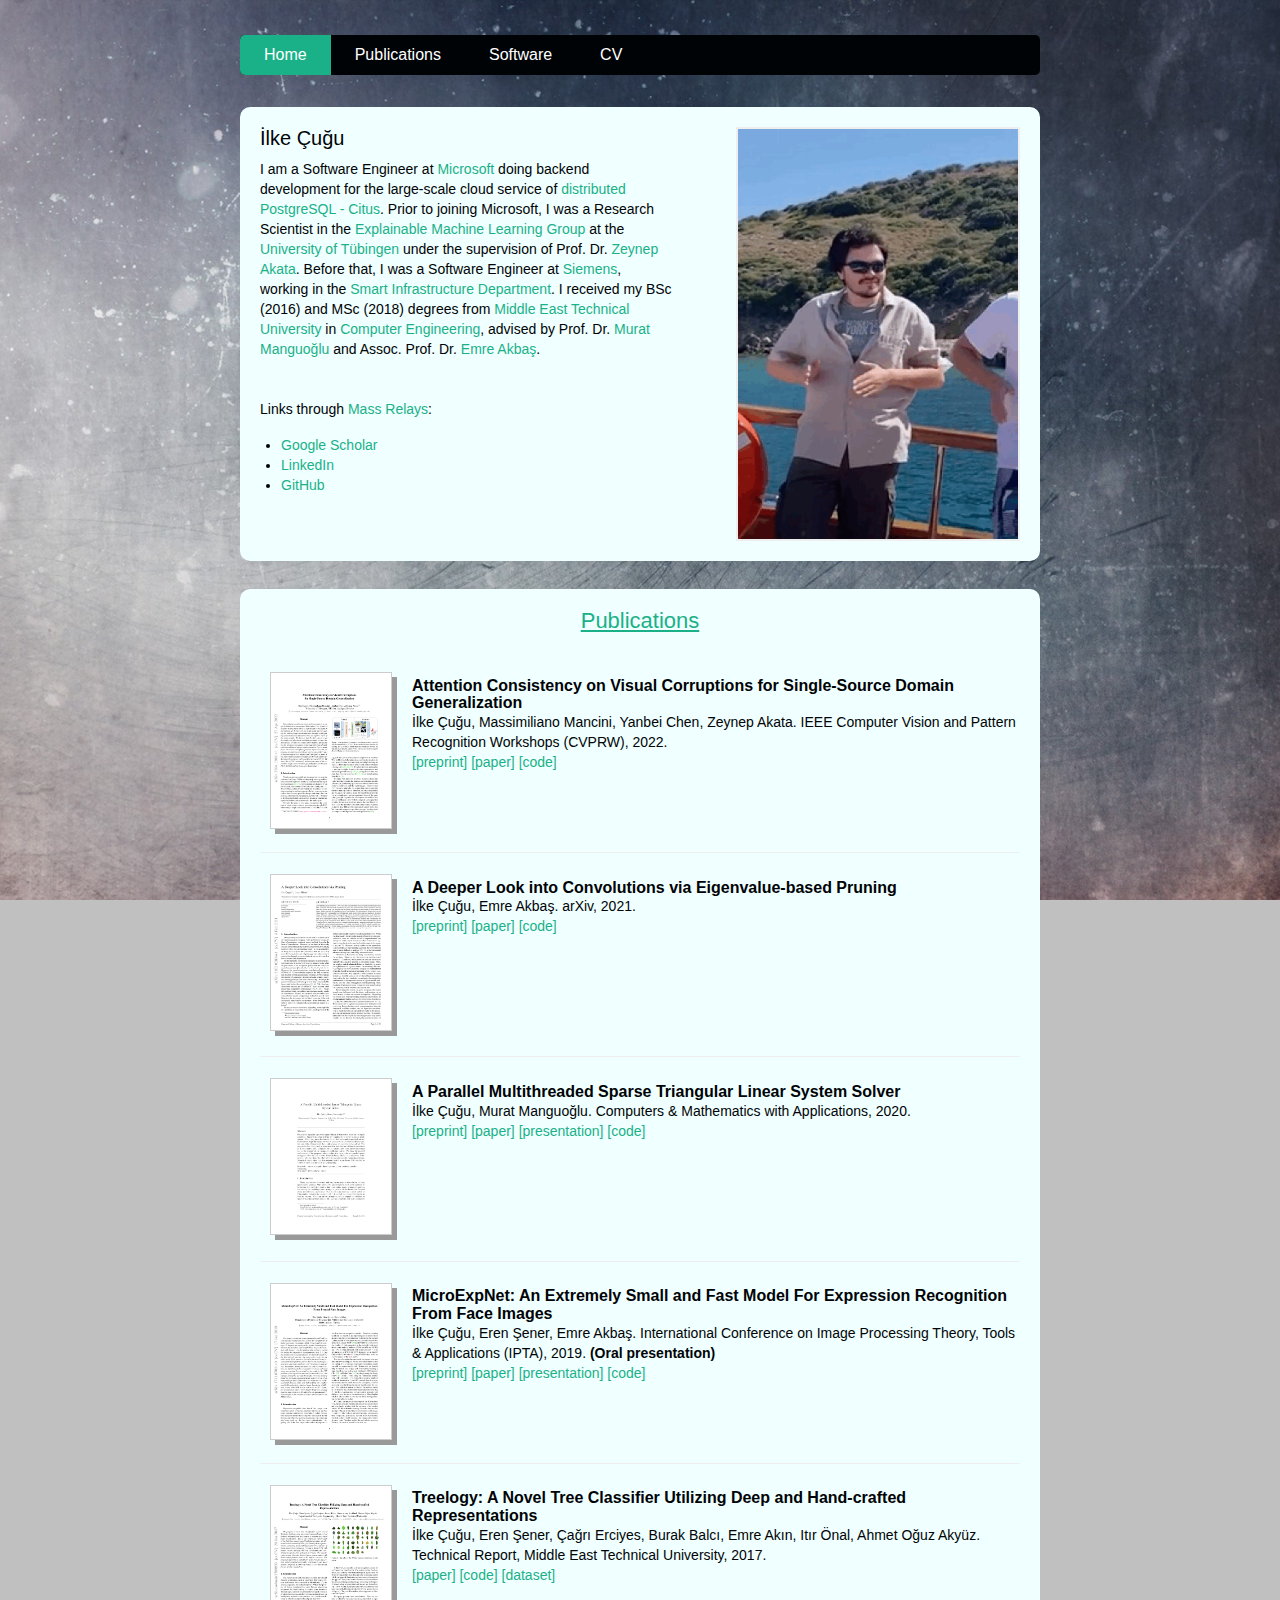
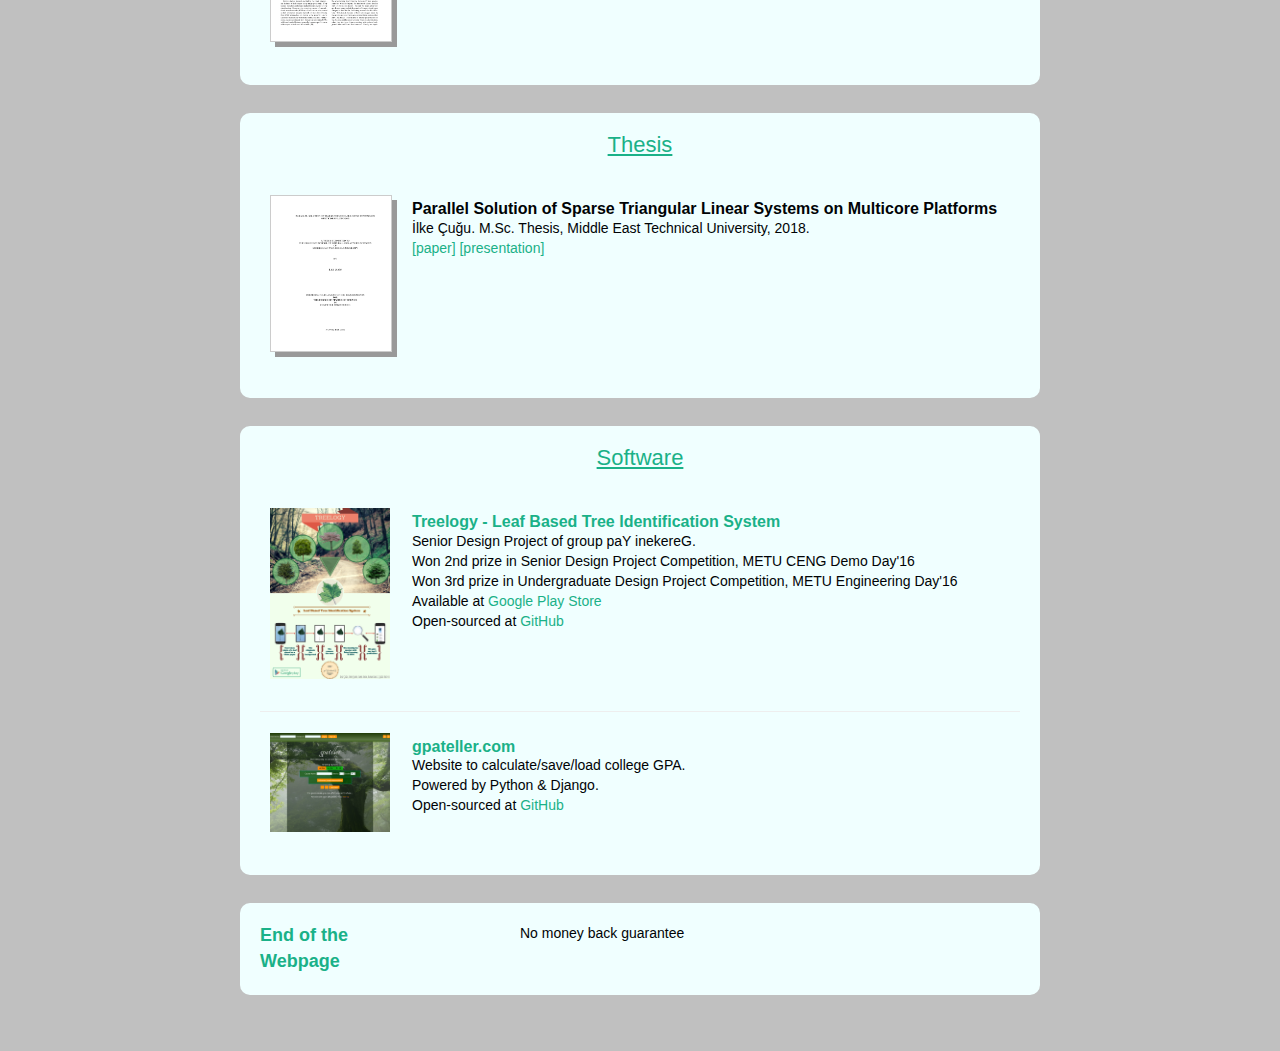
==== commit e2932911: "what am I doing" ====
--- a/index.html
+++ b/index.html
@@ -32,7 +32,7 @@
 				<h3>İlke Çuğu</h3>
 			</hgroup>
 			<p>
-				I am a Software Engineer at <a href="https://docs.microsoft.com/en-us/azure/postgresql/hyperscale/overview" target="_blank" rel="bookmark" title="To click or not to click, that is the question">Microsoft</a> working on distributed databases. Prior to joining Microsoft, I was a Research Scientist in the <a href="https://eml-unitue.de/" target="_blank" rel="bookmark" title="To click or not to click, that is the question">Explainable Machine Learning Group</a> at the <a href="https://uni-tuebingen.de/universitaet/" target="_blank" rel="bookmark" title="To click or not to click, that is the question">University of Tübingen</a> under the supervision of Prof. Dr. <a href="https://www.eml-unitue.de/people/zeynep-akata" target="_blank" rel="bookmark" title="To click or not to click, that is the question">Zeynep Akata</a>. Before that, I was a Software Engineer at <a href="https://new.siemens.com/global/en.html" target="_blank" rel="bookmark" title="To click or not to click, that is the question">Siemens</a>, working in the <a href="https://new.siemens.com/global/en/company/about/businesses/smart-infrastructure.html" target="_blank" rel="bookmark" title="To click or not to click, that is the question">Smart Infrastructure Department</a>. I received my BSc (2016) and MSc (2018) degrees from <a href="http://www.metu.edu.tr" target="_blank" rel="bookmark" title="To click or not to click, that is the question">Middle East Technical University</a> in <a href="https://ceng.metu.edu.tr" target="_blank" rel="bookmark" title="To click or not to click, that is the question">Computer Engineering</a>, advised by Prof. Dr. <a href="https://user.ceng.metu.edu.tr/~manguoglu/" target="_blank" rel="bookmark" title="To click or not to click, that is the question">Murat Manguoğlu</a> and Assoc. Prof. Dr. <a href="https://user.ceng.metu.edu.tr/~emre/" target="_blank" rel="bookmark" title="To click or not to click, that is the question">Emre Akbaş</a>.
+				I am a Software Engineer at <a href="https://www.microsoft.com" target="_blank" rel="bookmark" title="To click or not to click, that is the question">Microsoft</a> doing backend development for the large-scale cloud service of <a href="https://docs.microsoft.com/en-us/azure/postgresql/hyperscale/overview" target="_blank" rel="bookmark" title="To click or not to click, that is the question">distributed PostgreSQL - Citus</a>. Prior to joining Microsoft, I was a Research Scientist in the <a href="https://eml-unitue.de/" target="_blank" rel="bookmark" title="To click or not to click, that is the question">Explainable Machine Learning Group</a> at the <a href="https://uni-tuebingen.de/universitaet/" target="_blank" rel="bookmark" title="To click or not to click, that is the question">University of Tübingen</a> under the supervision of Prof. Dr. <a href="https://www.eml-unitue.de/people/zeynep-akata" target="_blank" rel="bookmark" title="To click or not to click, that is the question">Zeynep Akata</a>. Before that, I was a Software Engineer at <a href="https://new.siemens.com/global/en.html" target="_blank" rel="bookmark" title="To click or not to click, that is the question">Siemens</a>, working in the <a href="https://new.siemens.com/global/en/company/about/businesses/smart-infrastructure.html" target="_blank" rel="bookmark" title="To click or not to click, that is the question">Smart Infrastructure Department</a>. I received my BSc (2016) and MSc (2018) degrees from <a href="http://www.metu.edu.tr" target="_blank" rel="bookmark" title="To click or not to click, that is the question">Middle East Technical University</a> in <a href="https://ceng.metu.edu.tr" target="_blank" rel="bookmark" title="To click or not to click, that is the question">Computer Engineering</a>, advised by Prof. Dr. <a href="https://user.ceng.metu.edu.tr/~manguoglu/" target="_blank" rel="bookmark" title="To click or not to click, that is the question">Murat Manguoğlu</a> and Assoc. Prof. Dr. <a href="https://user.ceng.metu.edu.tr/~emre/" target="_blank" rel="bookmark" title="To click or not to click, that is the question">Emre Akbaş</a>.
 				<br>
 				<br><br> Links through <a href="https://masseffect.fandom.com/wiki/Mass_Relay" target="_blank" rel="bookmark" title="To click or not to click, that is the question">Mass Relays</a>:
 				<ul>
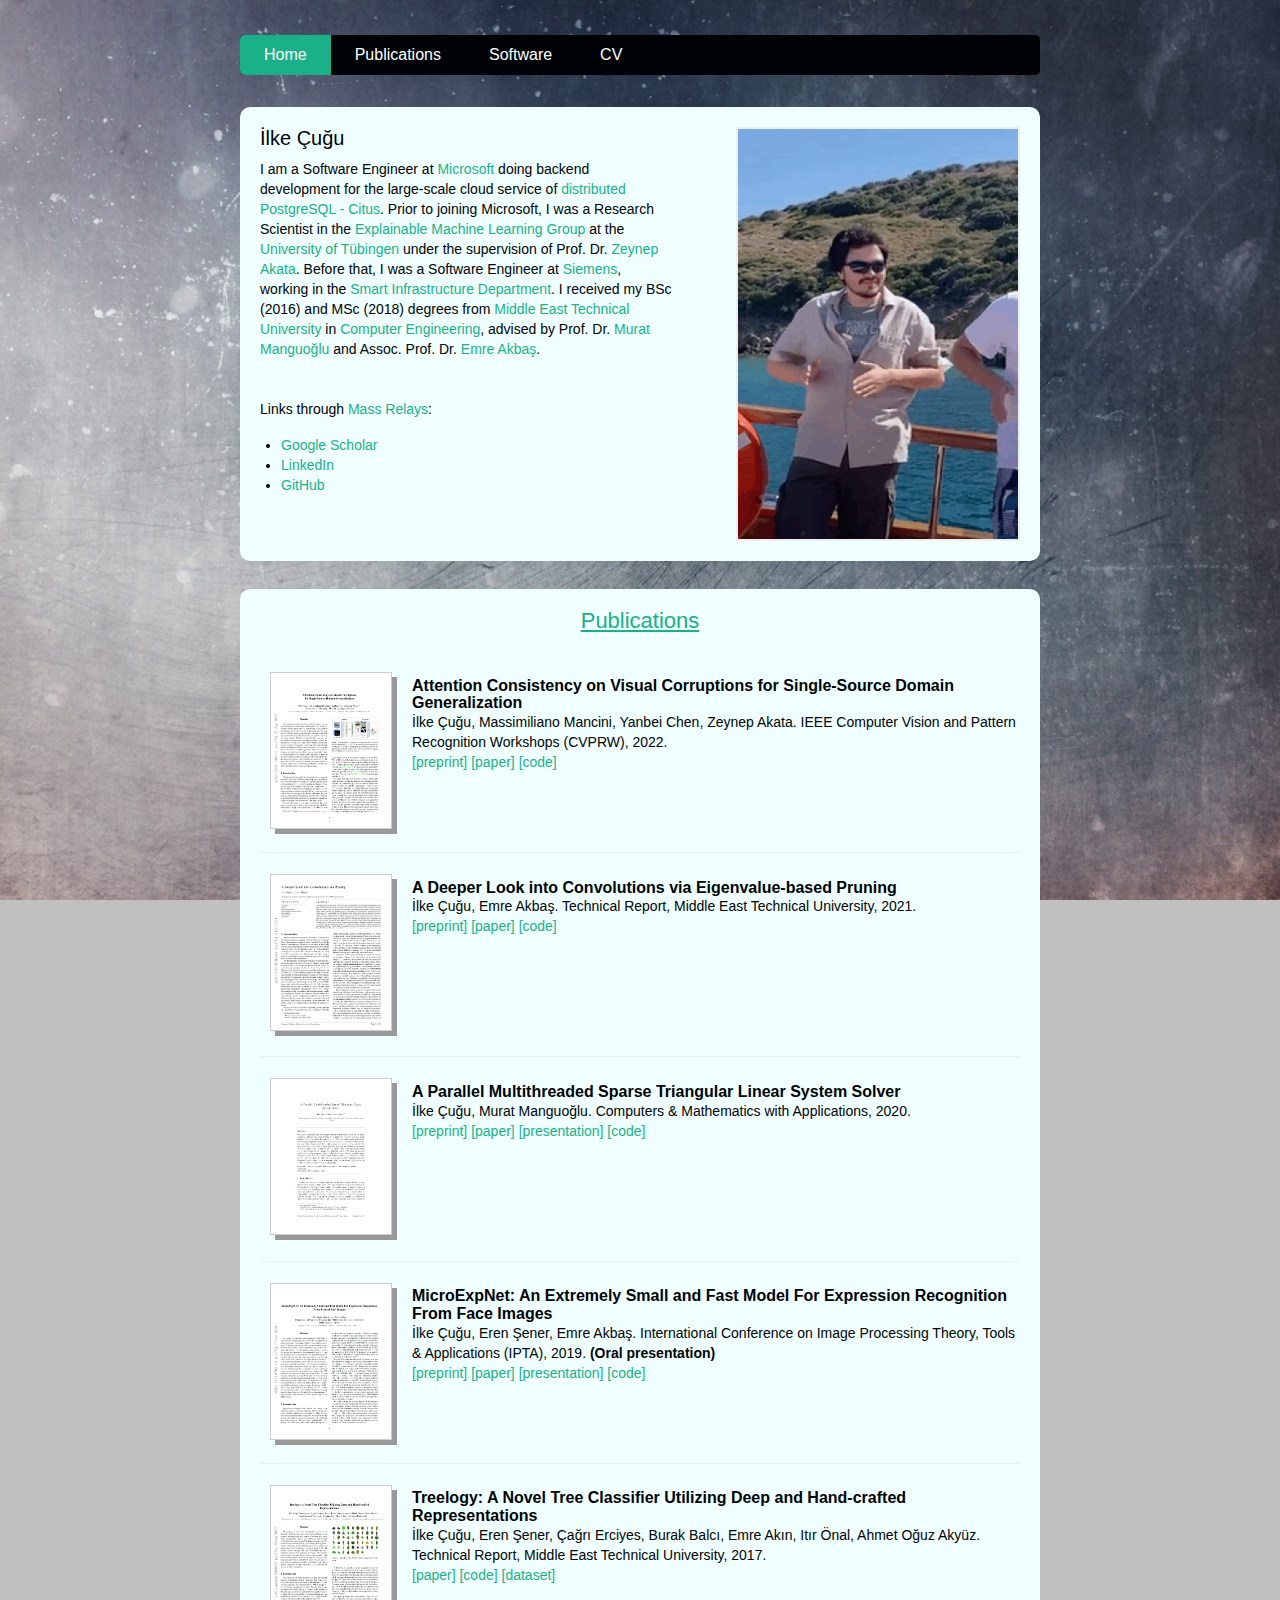
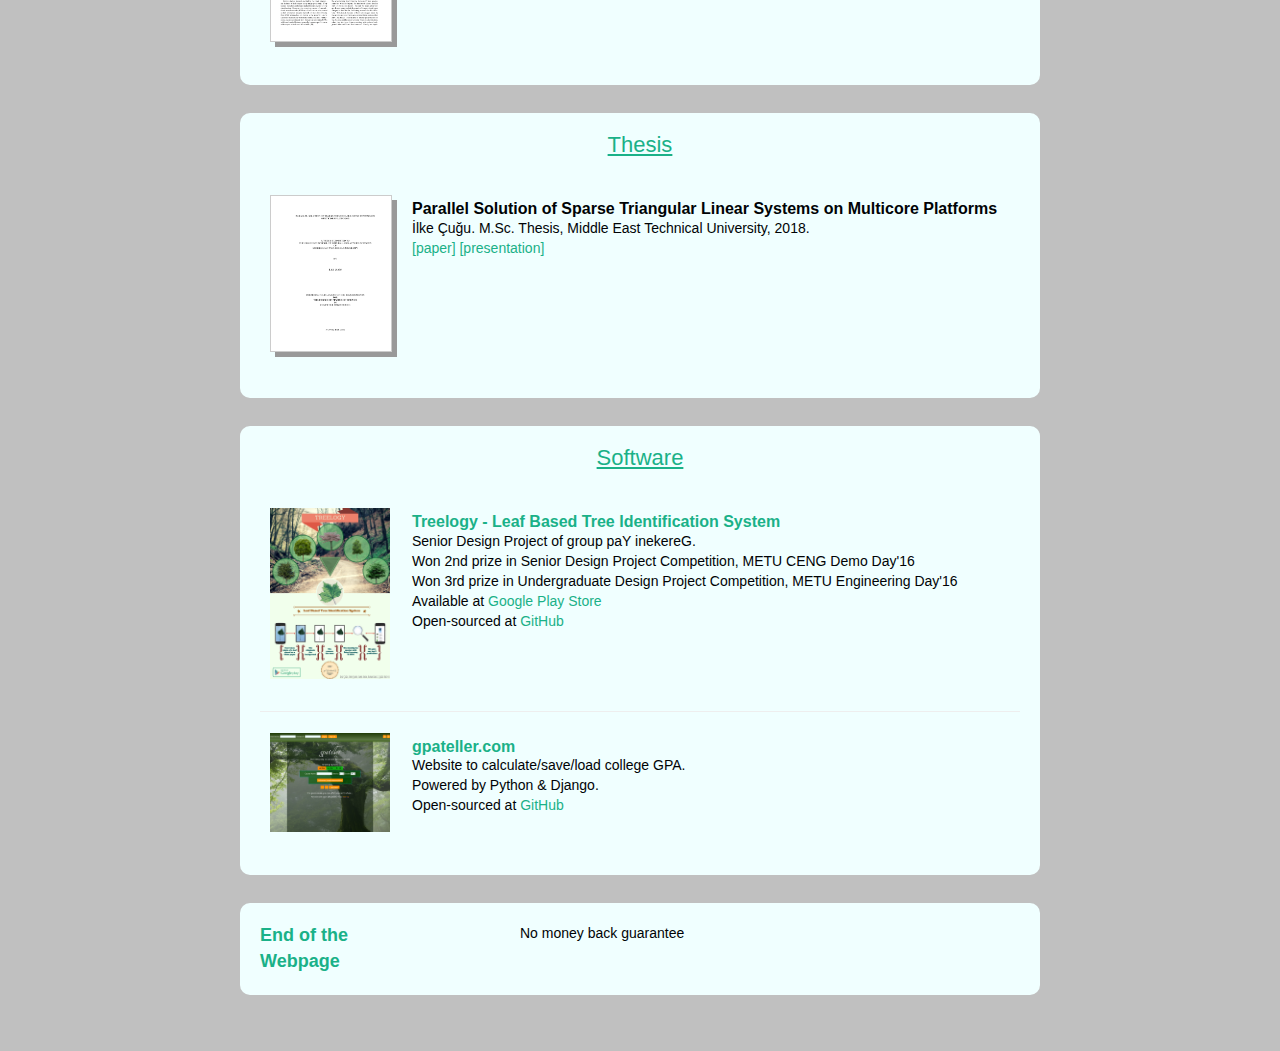
==== commit 2b3d68b7: "paper status update" ====
--- a/index.html
+++ b/index.html
@@ -85,7 +85,7 @@
 						</figure>
 					</footer><!-- /.post-info -->
 					<div class="entry-content">
-						<p>İlke Çuğu, Emre Akbaş. arXiv, 2021.
+						<p>İlke Çuğu, Emre Akbaş. Technical Report, Middle East Technical University, 2021.
 					<br>
 					<a href="https://arxiv.org/abs/2102.02804" target="_blank" rel="bookmark" title="To click or not to click, that is the question">[preprint]</a>
 					<a href="https://arxiv.org/pdf/2102.02804.pdf" target="_blank" rel="bookmark" title="To click or not to click, that is the question">[paper]</a>
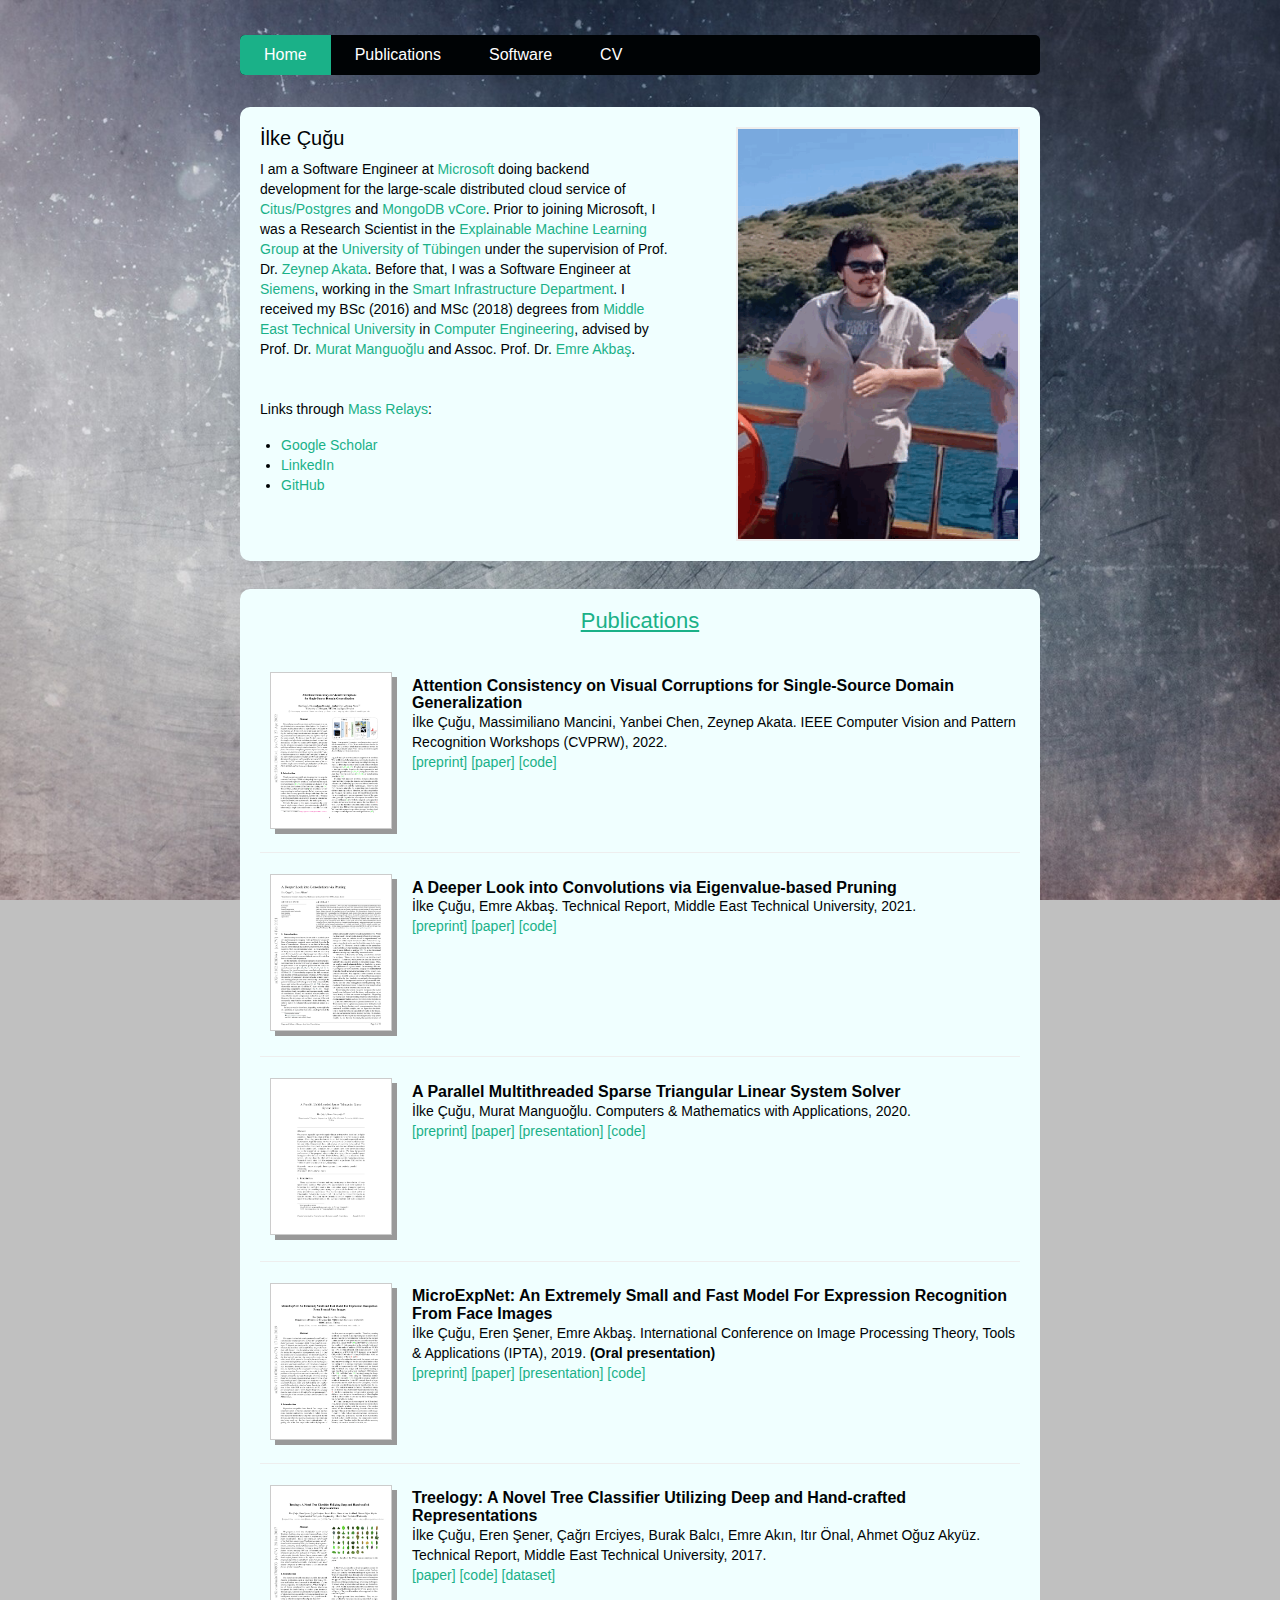
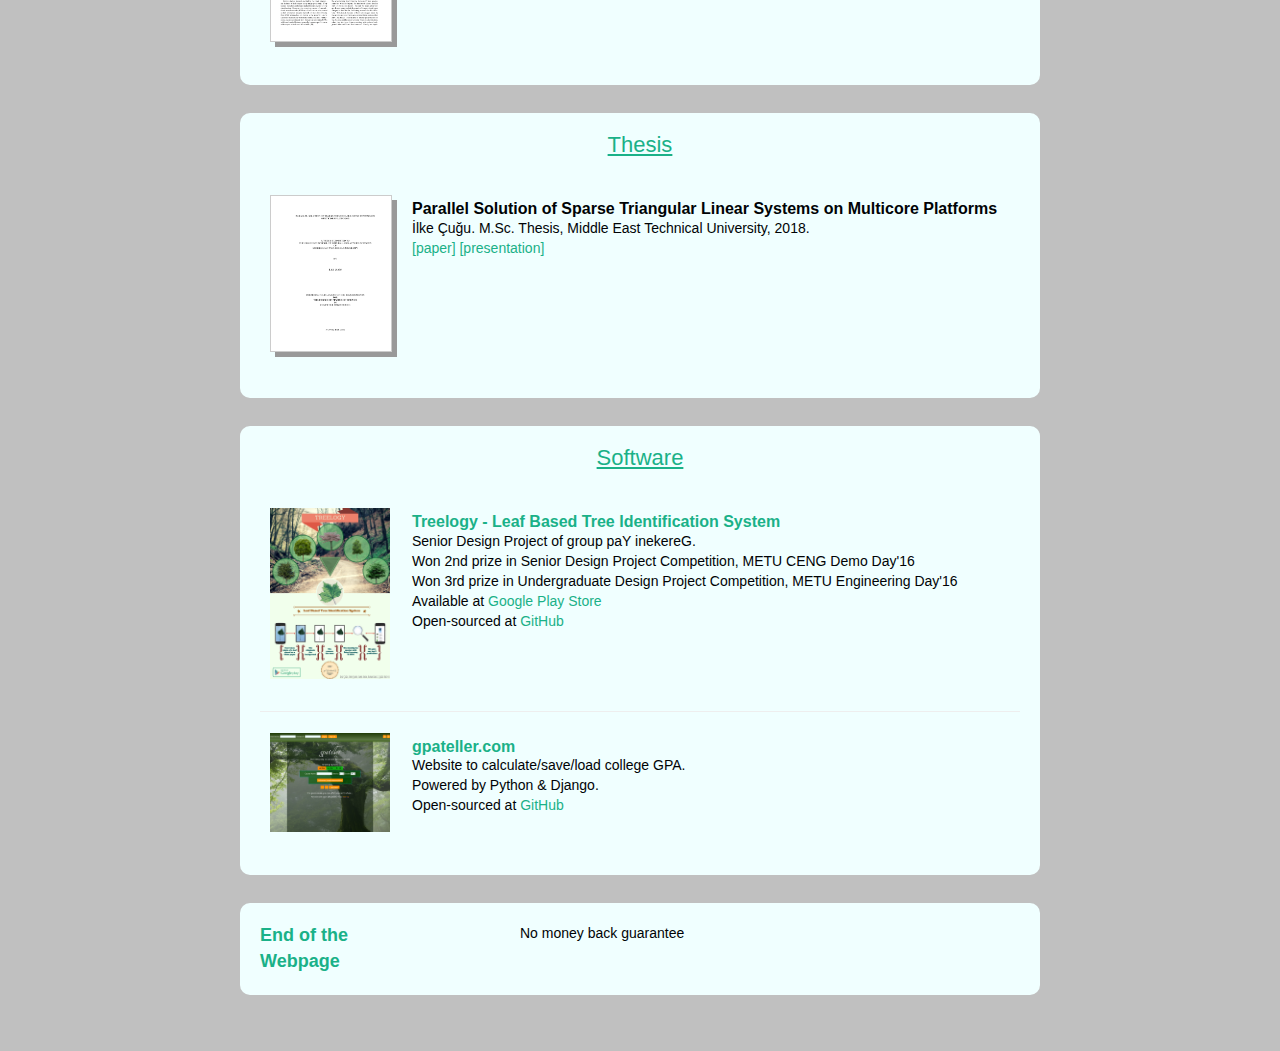
==== commit 5dc8a057: "what am I doing now" ====
--- a/index.html
+++ b/index.html
@@ -20,7 +20,7 @@
 			    <li><a href="#publications">Publications</a></li>
 			    <li><a href="#software">Software</a></li>
 			 
-			    <li><a href="cv_en.pdf" target="_blank">CV</a></li>
+			    <li><a href="misc/cv_en.pdf" target="_blank">CV</a></li>
 			</ul></nav>
 		</header><!-- /#banner -->
 
@@ -32,7 +32,7 @@
 				<h3>İlke Çuğu</h3>
 			</hgroup>
 			<p>
-				I am a Software Engineer at <a href="https://www.microsoft.com" target="_blank" rel="bookmark" title="To click or not to click, that is the question">Microsoft</a> doing backend development for the large-scale cloud service of <a href="https://docs.microsoft.com/en-us/azure/postgresql/hyperscale/overview" target="_blank" rel="bookmark" title="To click or not to click, that is the question">distributed PostgreSQL - Citus</a>. Prior to joining Microsoft, I was a Research Scientist in the <a href="https://eml-unitue.de/" target="_blank" rel="bookmark" title="To click or not to click, that is the question">Explainable Machine Learning Group</a> at the <a href="https://uni-tuebingen.de/universitaet/" target="_blank" rel="bookmark" title="To click or not to click, that is the question">University of Tübingen</a> under the supervision of Prof. Dr. <a href="https://www.eml-unitue.de/people/zeynep-akata" target="_blank" rel="bookmark" title="To click or not to click, that is the question">Zeynep Akata</a>. Before that, I was a Software Engineer at <a href="https://new.siemens.com/global/en.html" target="_blank" rel="bookmark" title="To click or not to click, that is the question">Siemens</a>, working in the <a href="https://new.siemens.com/global/en/company/about/businesses/smart-infrastructure.html" target="_blank" rel="bookmark" title="To click or not to click, that is the question">Smart Infrastructure Department</a>. I received my BSc (2016) and MSc (2018) degrees from <a href="http://www.metu.edu.tr" target="_blank" rel="bookmark" title="To click or not to click, that is the question">Middle East Technical University</a> in <a href="https://ceng.metu.edu.tr" target="_blank" rel="bookmark" title="To click or not to click, that is the question">Computer Engineering</a>, advised by Prof. Dr. <a href="https://user.ceng.metu.edu.tr/~manguoglu/" target="_blank" rel="bookmark" title="To click or not to click, that is the question">Murat Manguoğlu</a> and Assoc. Prof. Dr. <a href="https://user.ceng.metu.edu.tr/~emre/" target="_blank" rel="bookmark" title="To click or not to click, that is the question">Emre Akbaş</a>.
+				I am a Software Engineer at <a href="https://www.microsoft.com" target="_blank" rel="bookmark" title="To click or not to click, that is the question">Microsoft</a> doing backend development for the large-scale distributed cloud service of <a href="https://learn.microsoft.com/en-us/azure/cosmos-db/postgresql/introduction" target="_blank" rel="bookmark" title="To click or not to click, that is the question">Citus/Postgres</a> and <a href="https://learn.microsoft.com/en-us/azure/cosmos-db/mongodb/vcore/introduction" target="_blank" rel="bookmark" title="To click or not to click, that is the question">MongoDB vCore</a>. Prior to joining Microsoft, I was a Research Scientist in the <a href="https://eml-unitue.de/" target="_blank" rel="bookmark" title="To click or not to click, that is the question">Explainable Machine Learning Group</a> at the <a href="https://uni-tuebingen.de/universitaet/" target="_blank" rel="bookmark" title="To click or not to click, that is the question">University of Tübingen</a> under the supervision of Prof. Dr. <a href="https://www.eml-unitue.de/people/zeynep-akata" target="_blank" rel="bookmark" title="To click or not to click, that is the question">Zeynep Akata</a>. Before that, I was a Software Engineer at <a href="https://new.siemens.com/global/en.html" target="_blank" rel="bookmark" title="To click or not to click, that is the question">Siemens</a>, working in the <a href="https://new.siemens.com/global/en/company/about/businesses/smart-infrastructure.html" target="_blank" rel="bookmark" title="To click or not to click, that is the question">Smart Infrastructure Department</a>. I received my BSc (2016) and MSc (2018) degrees from <a href="http://www.metu.edu.tr" target="_blank" rel="bookmark" title="To click or not to click, that is the question">Middle East Technical University</a> in <a href="https://ceng.metu.edu.tr" target="_blank" rel="bookmark" title="To click or not to click, that is the question">Computer Engineering</a>, advised by Prof. Dr. <a href="https://user.ceng.metu.edu.tr/~manguoglu/" target="_blank" rel="bookmark" title="To click or not to click, that is the question">Murat Manguoğlu</a> and Assoc. Prof. Dr. <a href="https://user.ceng.metu.edu.tr/~emre/" target="_blank" rel="bookmark" title="To click or not to click, that is the question">Emre Akbaş</a>.
 				<br>
 				<br><br> Links through <a href="https://masseffect.fandom.com/wiki/Mass_Relay" target="_blank" rel="bookmark" title="To click or not to click, that is the question">Mass Relays</a>:
 				<ul>
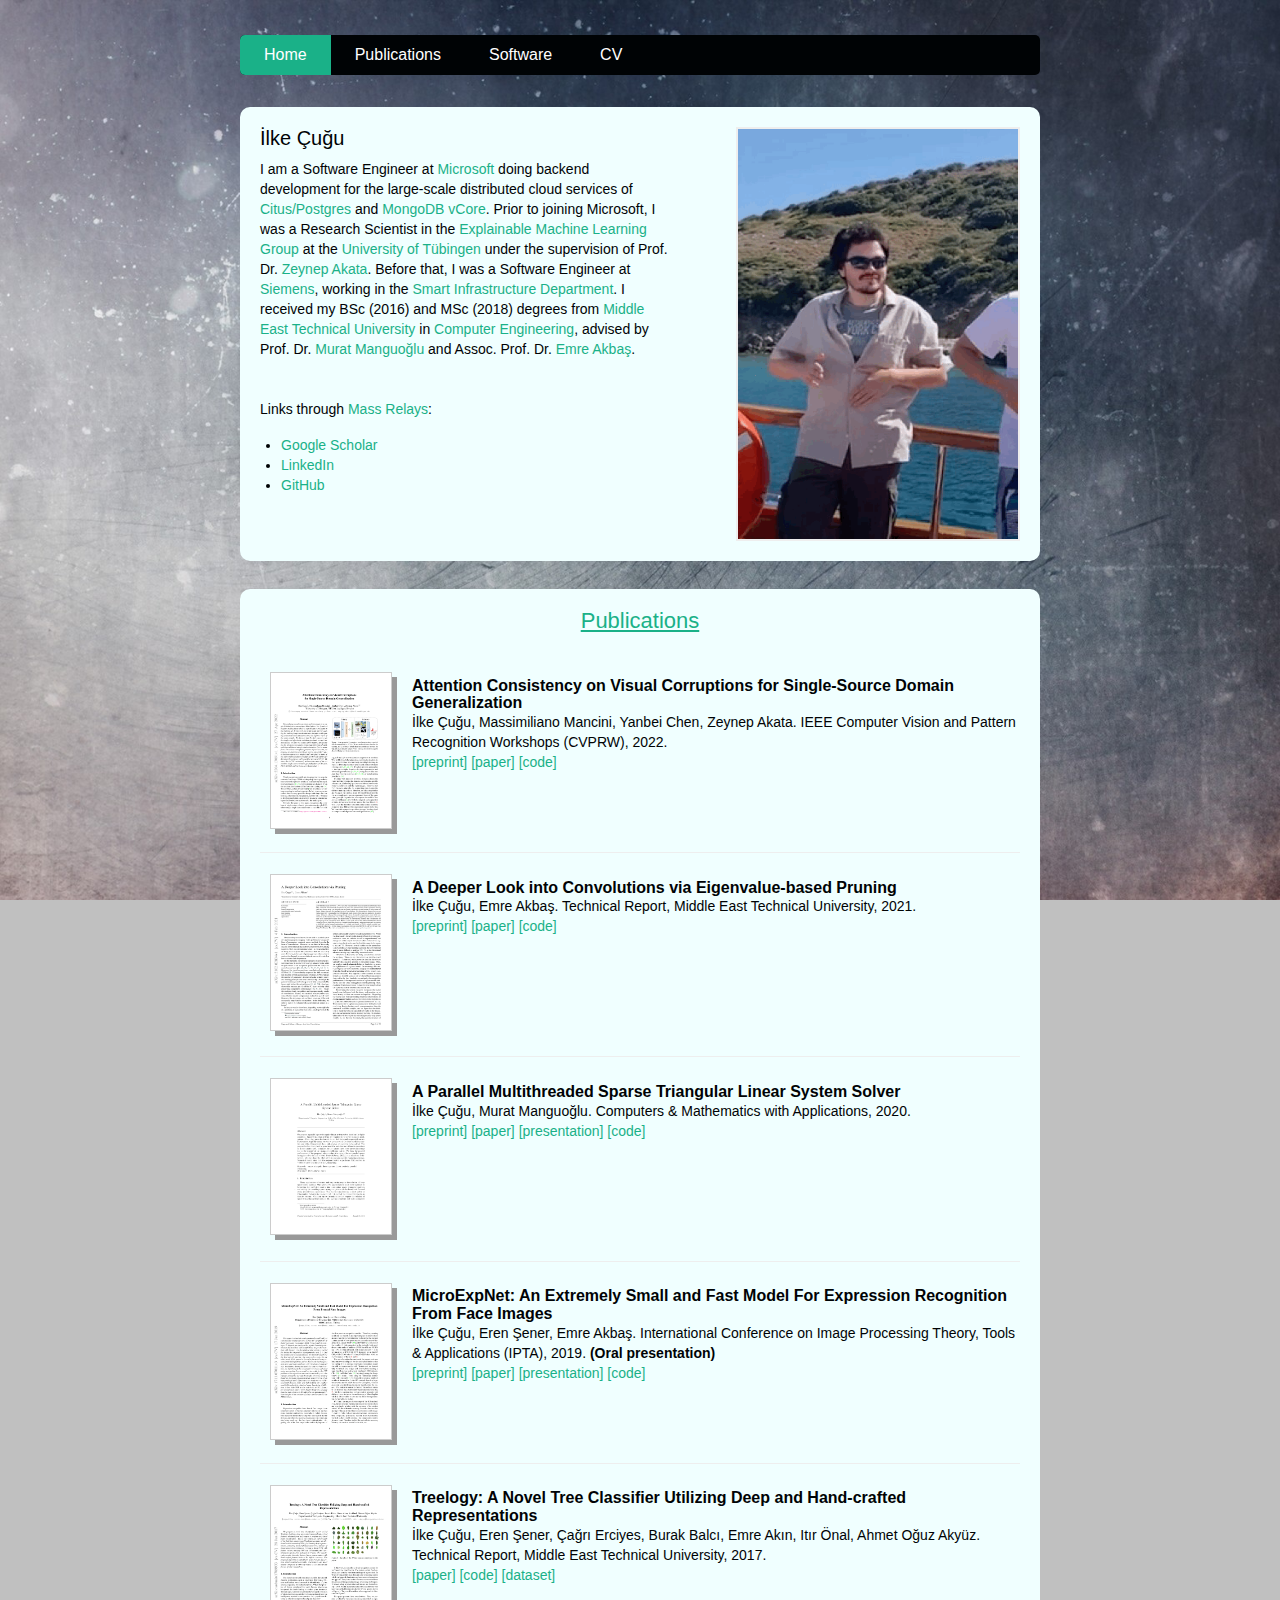
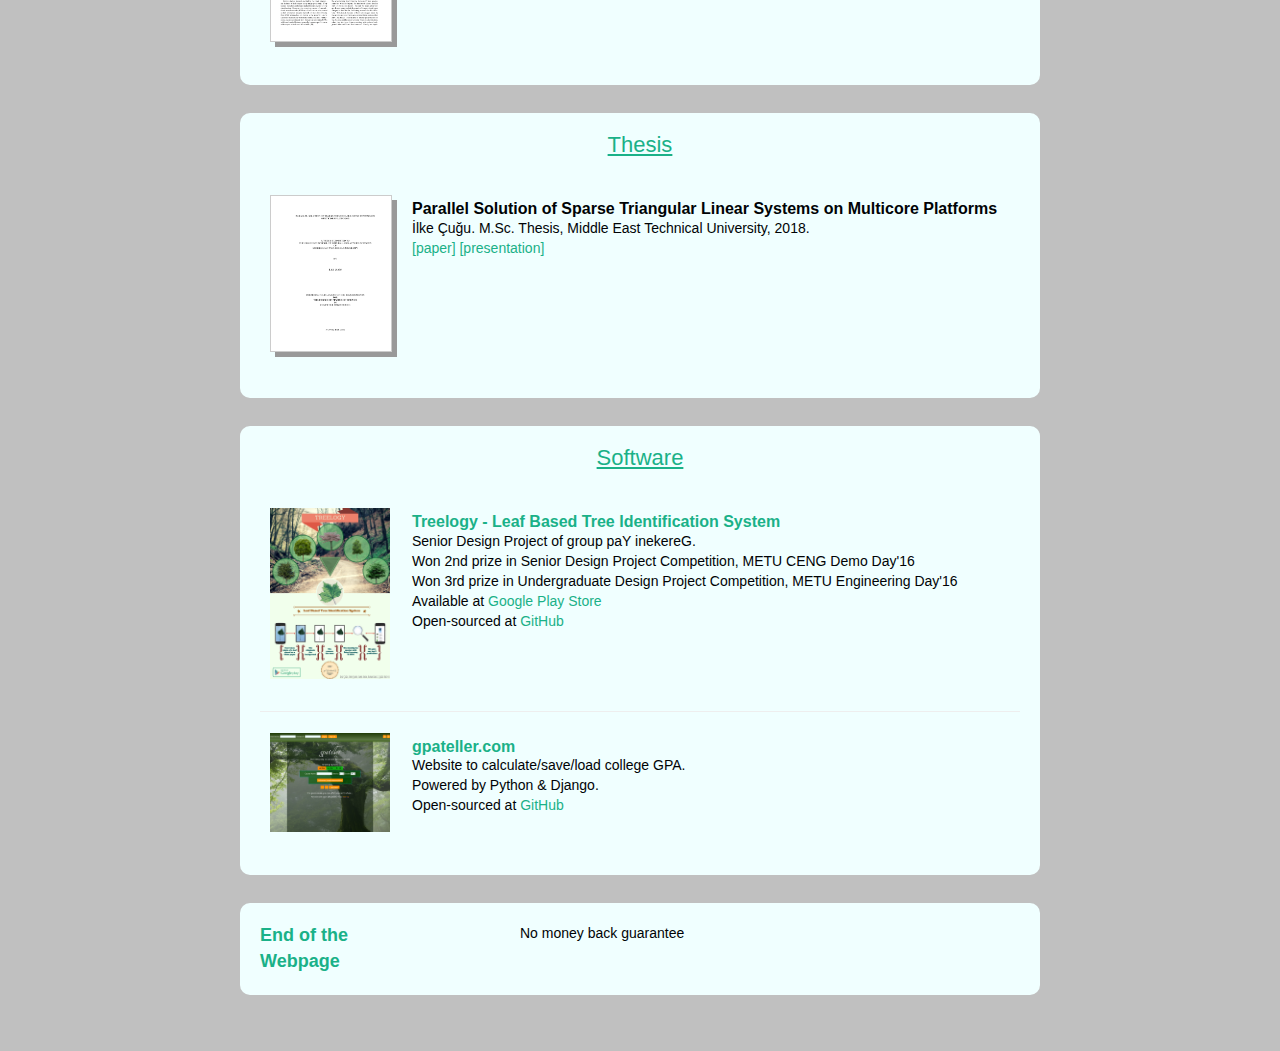
==== commit 6f6b0426: "typo fix in a world where bots type perfectly" ====
--- a/index.html
+++ b/index.html
@@ -32,7 +32,7 @@
 				<h3>İlke Çuğu</h3>
 			</hgroup>
 			<p>
-				I am a Software Engineer at <a href="https://www.microsoft.com" target="_blank" rel="bookmark" title="To click or not to click, that is the question">Microsoft</a> doing backend development for the large-scale distributed cloud service of <a href="https://learn.microsoft.com/en-us/azure/cosmos-db/postgresql/introduction" target="_blank" rel="bookmark" title="To click or not to click, that is the question">Citus/Postgres</a> and <a href="https://learn.microsoft.com/en-us/azure/cosmos-db/mongodb/vcore/introduction" target="_blank" rel="bookmark" title="To click or not to click, that is the question">MongoDB vCore</a>. Prior to joining Microsoft, I was a Research Scientist in the <a href="https://eml-unitue.de/" target="_blank" rel="bookmark" title="To click or not to click, that is the question">Explainable Machine Learning Group</a> at the <a href="https://uni-tuebingen.de/universitaet/" target="_blank" rel="bookmark" title="To click or not to click, that is the question">University of Tübingen</a> under the supervision of Prof. Dr. <a href="https://www.eml-unitue.de/people/zeynep-akata" target="_blank" rel="bookmark" title="To click or not to click, that is the question">Zeynep Akata</a>. Before that, I was a Software Engineer at <a href="https://new.siemens.com/global/en.html" target="_blank" rel="bookmark" title="To click or not to click, that is the question">Siemens</a>, working in the <a href="https://new.siemens.com/global/en/company/about/businesses/smart-infrastructure.html" target="_blank" rel="bookmark" title="To click or not to click, that is the question">Smart Infrastructure Department</a>. I received my BSc (2016) and MSc (2018) degrees from <a href="http://www.metu.edu.tr" target="_blank" rel="bookmark" title="To click or not to click, that is the question">Middle East Technical University</a> in <a href="https://ceng.metu.edu.tr" target="_blank" rel="bookmark" title="To click or not to click, that is the question">Computer Engineering</a>, advised by Prof. Dr. <a href="https://user.ceng.metu.edu.tr/~manguoglu/" target="_blank" rel="bookmark" title="To click or not to click, that is the question">Murat Manguoğlu</a> and Assoc. Prof. Dr. <a href="https://user.ceng.metu.edu.tr/~emre/" target="_blank" rel="bookmark" title="To click or not to click, that is the question">Emre Akbaş</a>.
+				I am a Software Engineer at <a href="https://www.microsoft.com" target="_blank" rel="bookmark" title="To click or not to click, that is the question">Microsoft</a> doing backend development for the large-scale distributed cloud services of <a href="https://learn.microsoft.com/en-us/azure/cosmos-db/postgresql/introduction" target="_blank" rel="bookmark" title="To click or not to click, that is the question">Citus/Postgres</a> and <a href="https://learn.microsoft.com/en-us/azure/cosmos-db/mongodb/vcore/introduction" target="_blank" rel="bookmark" title="To click or not to click, that is the question">MongoDB vCore</a>. Prior to joining Microsoft, I was a Research Scientist in the <a href="https://eml-unitue.de/" target="_blank" rel="bookmark" title="To click or not to click, that is the question">Explainable Machine Learning Group</a> at the <a href="https://uni-tuebingen.de/universitaet/" target="_blank" rel="bookmark" title="To click or not to click, that is the question">University of Tübingen</a> under the supervision of Prof. Dr. <a href="https://www.eml-unitue.de/people/zeynep-akata" target="_blank" rel="bookmark" title="To click or not to click, that is the question">Zeynep Akata</a>. Before that, I was a Software Engineer at <a href="https://new.siemens.com/global/en.html" target="_blank" rel="bookmark" title="To click or not to click, that is the question">Siemens</a>, working in the <a href="https://new.siemens.com/global/en/company/about/businesses/smart-infrastructure.html" target="_blank" rel="bookmark" title="To click or not to click, that is the question">Smart Infrastructure Department</a>. I received my BSc (2016) and MSc (2018) degrees from <a href="http://www.metu.edu.tr" target="_blank" rel="bookmark" title="To click or not to click, that is the question">Middle East Technical University</a> in <a href="https://ceng.metu.edu.tr" target="_blank" rel="bookmark" title="To click or not to click, that is the question">Computer Engineering</a>, advised by Prof. Dr. <a href="https://user.ceng.metu.edu.tr/~manguoglu/" target="_blank" rel="bookmark" title="To click or not to click, that is the question">Murat Manguoğlu</a> and Assoc. Prof. Dr. <a href="https://user.ceng.metu.edu.tr/~emre/" target="_blank" rel="bookmark" title="To click or not to click, that is the question">Emre Akbaş</a>.
 				<br>
 				<br><br> Links through <a href="https://masseffect.fandom.com/wiki/Mass_Relay" target="_blank" rel="bookmark" title="To click or not to click, that is the question">Mass Relays</a>:
 				<ul>
